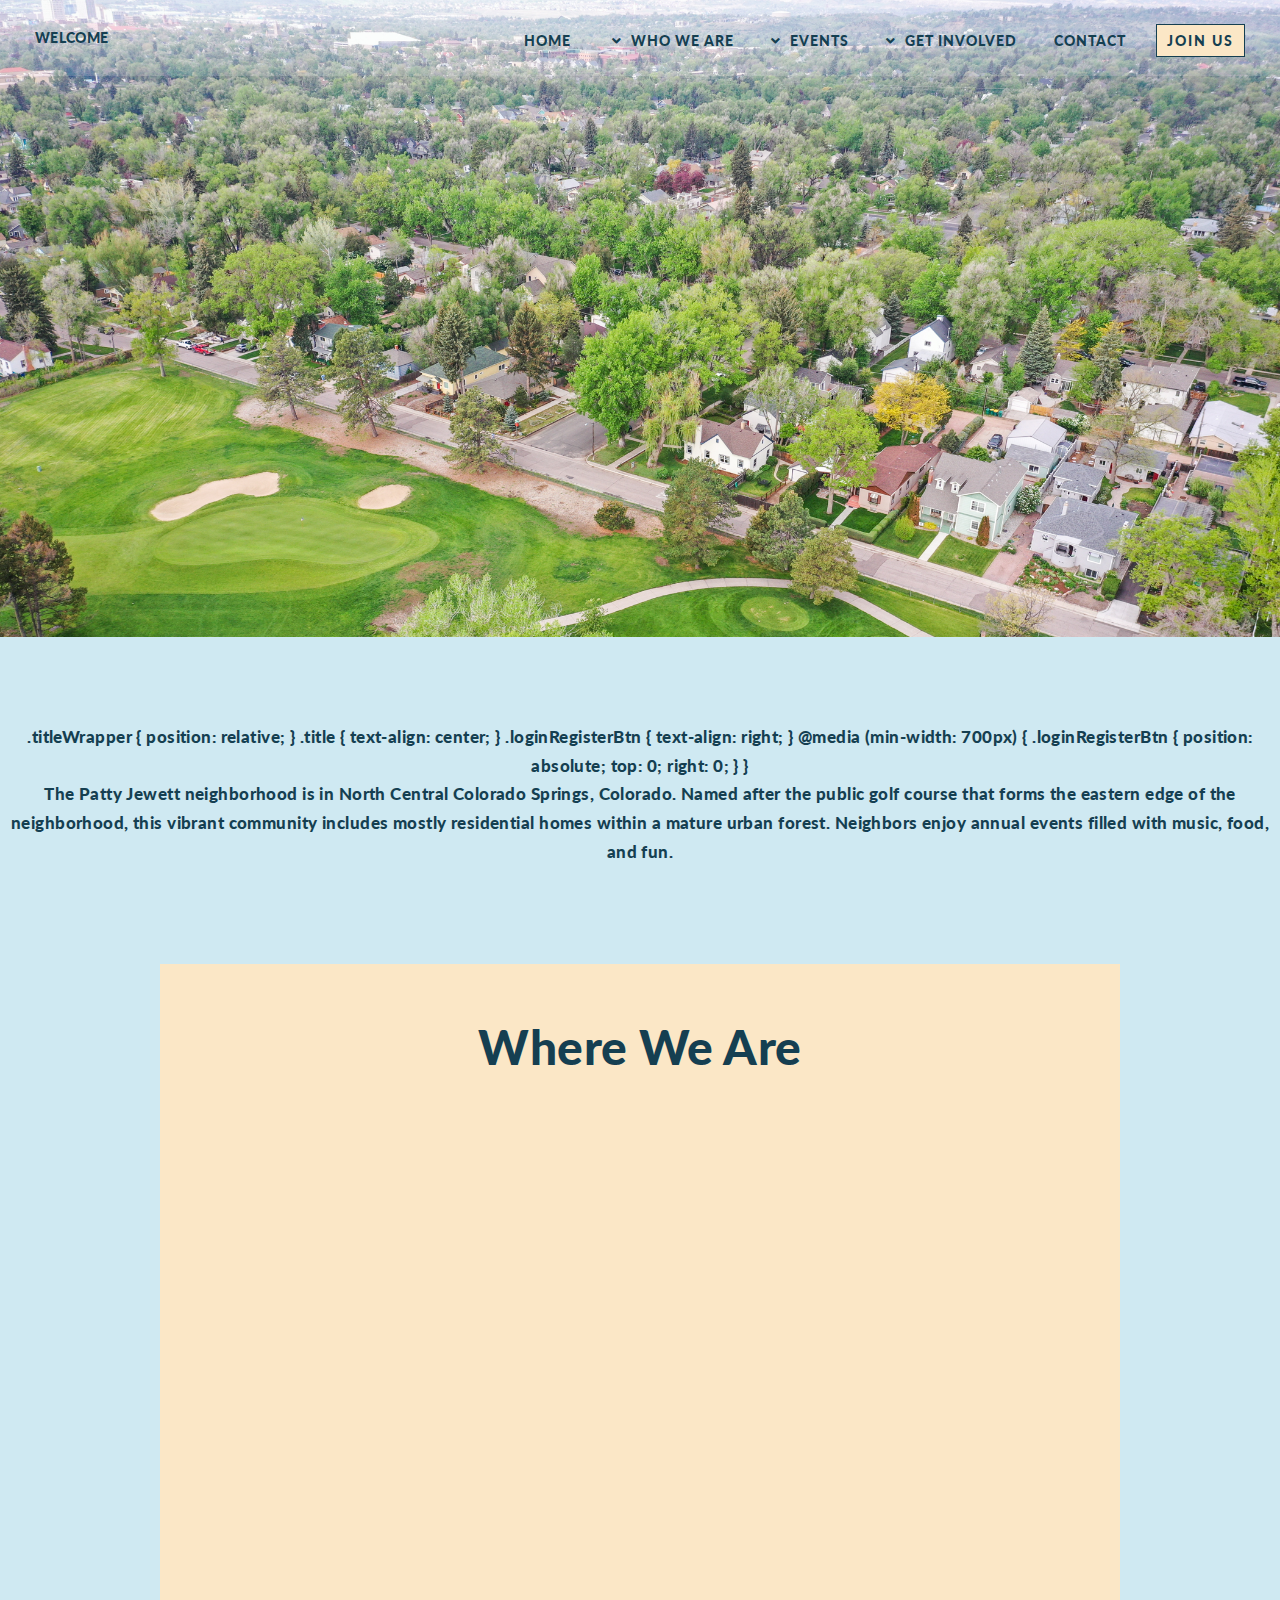
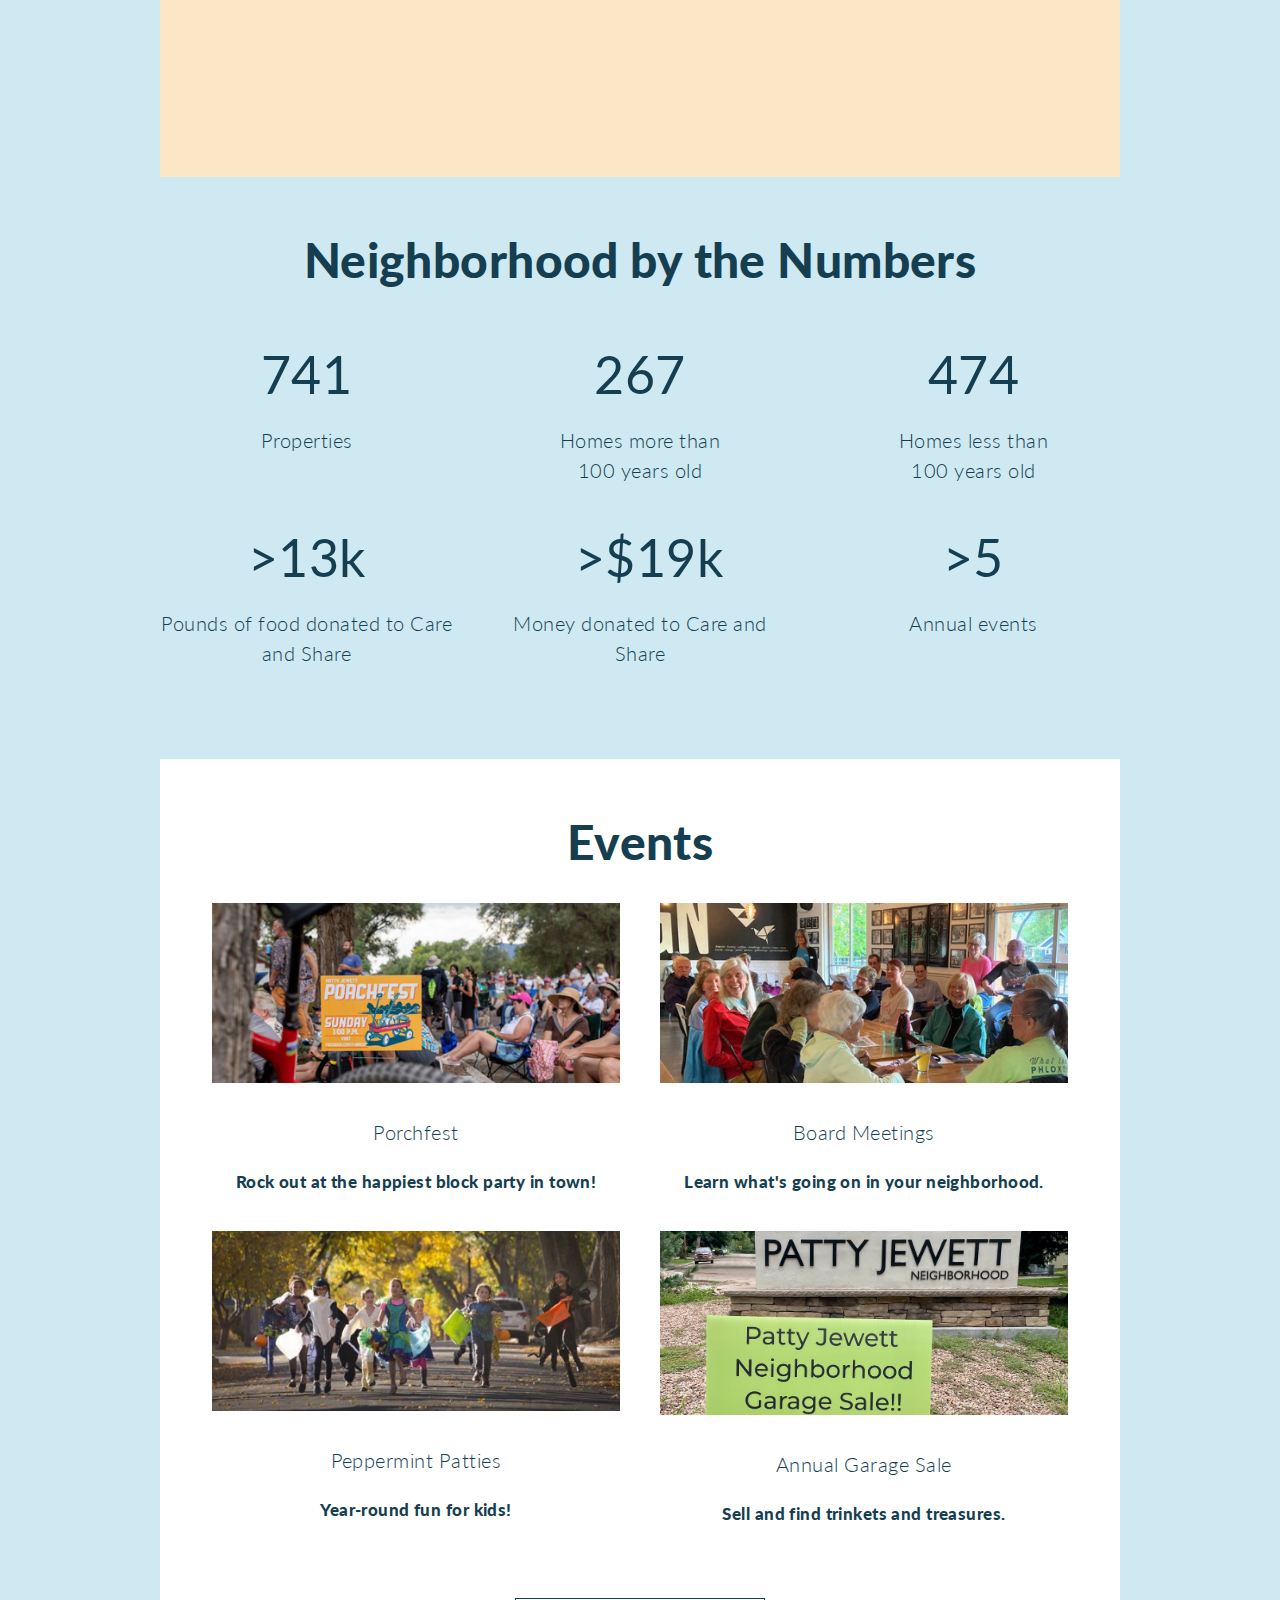
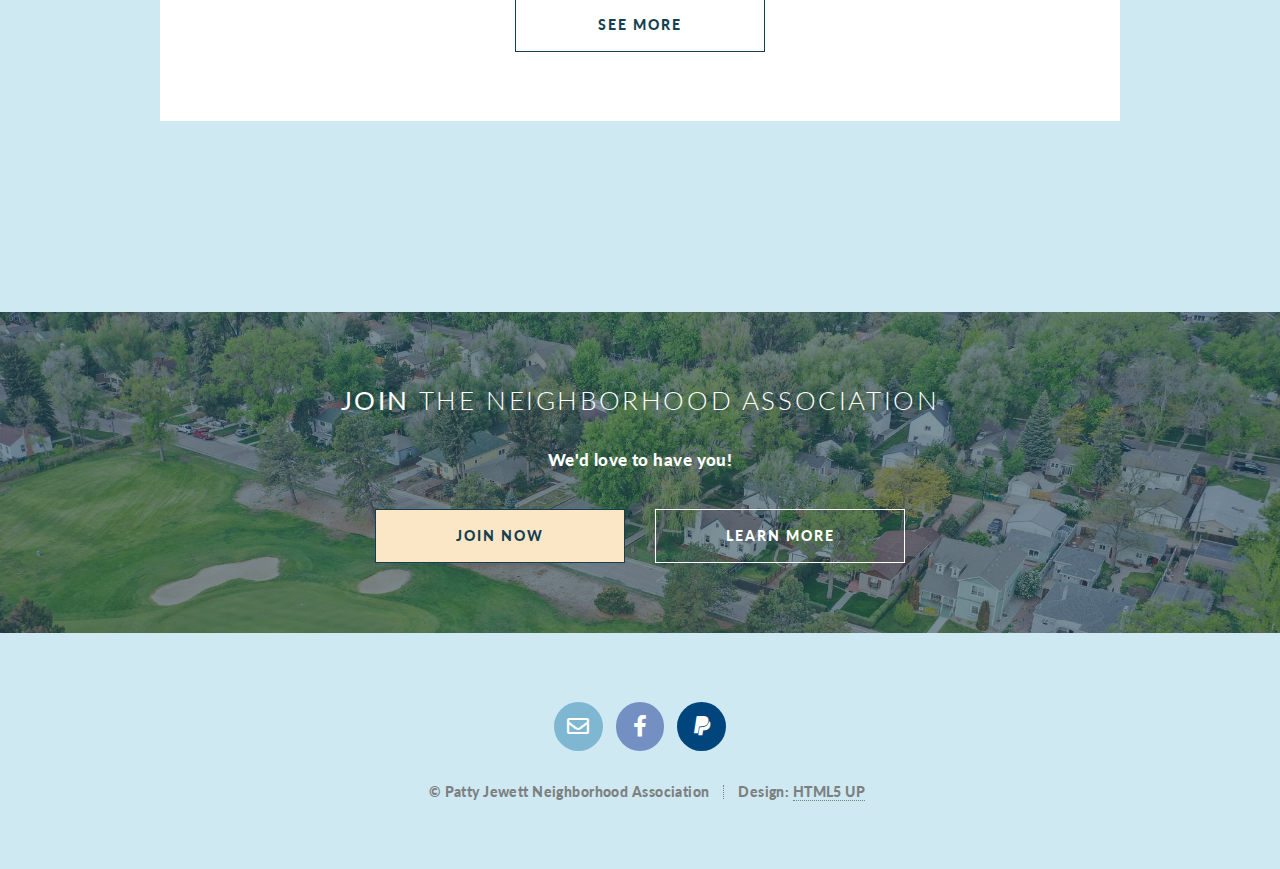
==== index.html @ e9c419d3 "testing responsiveness" ====
<!DOCTYPE HTML>
<!--
	Twenty by HTML5 UP
	html5up.net | @ajlkn
	Free for personal and commercial use under the CCA 3.0 license (html5up.net/license)
-->
<html>
	<head>
		<title>Patty Jewett Neighborhood</title>
		<meta charset="utf-8" />
		<meta name="viewport" content="width=device-width, initial-scale=1, user-scalable=no" />
		<link rel="stylesheet" href="assets/css/main.css" />
		<noscript><link rel="stylesheet" href="assets/css/noscript.css" /></noscript>
	</head>
	<body class="index is-preload">
		<div id="page-wrapper">

			<!-- Header -->
				<header id="header" class="alt">
					<h1 id="logo"><a href="index.html">Welcome <span></span></a></h1>
					<nav id="nav">
						<ul>
							<li class="current"><a href="index.html">Home</a></li>
							<li class="submenu">
								<a href="about.html">Who We Are</a>
								<ul>
									<li><a href="about.html">About</a></li>
									<li><a href="board.html">PJNA Board</a></li>
										</ul>	
							<li class="submenu">
								<a href="events.html">Events</a>
								<ul>
									<li><a href="porchfest.html">Porchfest</a></li>
									<li><a href="boardmeetings.html">Board Meetings</a></li>
									<li><a href="events.html">All Events</a></li>

										</ul>									
							<li class="submenu">
								<a href="involved.html">Get Involved</a>
								<ul>
									<li><a href="membership.html">Membership</a></li>
									<li><a href="involved.html">Volunteer Opportunities</a></li>
									<li><a href="foodproject.html">Food Project</a></li>
									<li><a href="patties.html">Peppermint Patties</a></li>
									<li><a href="initiatives.html">Initiatives</a></li>
										</ul>
	
							<li class="current"><a href="contact.html">Contact</a></li>
							</li>
							<li><a href="membership.html" class="button primary">Join us</a></li>
						</ul>
					</nav>
				</header>

			<!-- Banner -->
				<section id="banner">

					<!--
						".inner" is set up as an inline-block so it automatically expands
						in both directions to fit whatever's inside it. This means it won't
						automatically wrap lines, so be sure to use line breaks where
						appropriate (<br />).
					-->
					<div class="inner">

						<header>
							<h2>PATTY JEWETT<br /> NEIGHBORHOOD</h2>
						</header>
						<p>A vibrant community in north central
						<br />
						Colorado Springs, Colorado
						</p>
						<footer>
							<ul class="buttons stacked">
								<li><a href="#main" class="button fit scrolly">Learn More</a></li>
							</ul>
						</footer>

					</div>

				</section>

			<!-- Main -->
				<article id="main">
<center> 
	.titleWrapper {
  position: relative;
}

.title {
  text-align: center;
}

.loginRegisterBtn {
  text-align: right;
}

@media (min-width: 700px) {
  .loginRegisterBtn {
    position: absolute;
    top: 0;
    right: 0;
  }
}
						<p>
						The Patty Jewett neighborhood is in North Central Colorado Springs, Colorado.
						Named after the public golf course that forms the eastern edge of the neighborhood, this
						vibrant community includes mostly residential homes within a mature urban forest.
						Neighbors enjoy annual events filled with music, food, and fun.<br />
						</p>
						<p><br /></p>



					<!-- One -->
				<article id="icon">

						<section class="wrapper style2 container special-alt">
							<div class="row gtr-50">
								<div class="col-8 col-12">

<center> 
<font size=10>
Where We Are <br/><p>
</font>

<style>
  .google-maps {
    position: relative;
    padding-bottom: 70%; // This is the aspect ratio
    height: 0;
    overflow: hidden;
  }
  .google-maps iframe {
    position: absolute;
    top: 0;
    left: 0;
    width: 100% !important;
    height: 100% !important;
  }
</style>

<div class="google-maps">
  <iframe
    src="https://www.google.com/maps/d/u/3/embed?mid=1dpU0SAPaFqdk3IF2h-Lyz3Z4Bwb39Mk&ehbc=2E312F"
    width="1000"
    height="800"
    style="border:0;"
    allowfullscreen=""
    loading="lazy"
  ></iframe>

									</footer>

								</div>
								<div class="col-4 col-12-narrower imp-narrower">
								</div>
							</div>
						</section>
					</article>
					




					<!-- Two -->
					<article id="tripple">
					<header class="container">
<center> 
<font size=10>
Neighborhood by the Numbers
</font>
						<p>
						<p>
						
					</header>
						<section class="wrapper style1 container special">
							<div class="row">
								<div class="col-4 col-12-narrower">

									<section>
										<span class="fa-stack fa-3x">
  											<i class="fa fa-calendar-o fa-stack-2x"></i>
  											<strong class="fa-stack-1x calendar-text">741</strong>
											</span>
										<header>
											<h3>Properties</h3>
										</header>
									</section>

								</div>
								<div class="col-4 col-12-narrower">

									<section>
										<span class="fa-stack fa-3x">
  											<i class="fa fa-calendar-o fa-stack-2x"></i>
  											<strong class="fa-stack-1x calendar-text">267</strong>
											</span>
										<header>
											<h3>Homes more than <br /> 100 years old</h3>
										</header>
									</section>

								</div>
								<div class="col-4 col-12-narrower">

									<section>
										<span class="fa-stack fa-3x">
  											<i class="fa fa-calendar-o fa-stack-2x"></i>
  											<strong class="fa-stack-1x calendar-text">474</strong>
											</span>
										<header>
											<h3>Homes less than <br /> 100 years old</h3>
										</header>
									</section>

								</div>

							</div>

							<div class="row">
								<div class="col-4 col-12-narrower">

									<section>
										<span class="fa-stack fa-3x">
  											<i class="fa fa-calendar-o fa-stack-2x"></i>
  											<strong class="fa-stack-1x calendar-text">>13k</strong>
											</span>
										<header>
											<h3>Pounds of food donated to Care and Share</h3>
										</header>
									</section>

								</div>
								<div class="col-4 col-12-narrower">

									<section>
										<span class="fa-stack fa-3x">
  											<i class="fa fa-calendar-o fa-stack-2x"></i>
  											<strong class="fa-stack-1x calendar-text">>$19k</strong>
											</span>
										<header>
											<h3>Money donated to Care and Share</h3>
										</header>
									</section>

								</div>
								<div class="col-4 col-12-narrower">

									<section>
										<span class="fa-stack fa-3x">
  											<i class="fa fa-calendar-o fa-stack-2x"></i>
  											<strong class="fa-stack-1x calendar-text">>5</strong>
											</span>
										<header>
											<h3>Annual events</h3>
										</header>
									</section>

								</div>

							</div>

						</footer>
						<section>
						       <p>
						       </p>
						</section>
					</article>




					<!-- Three -->
						<section class="wrapper style3 container special">
<center> 
<font size=10>
Events
<p>
</font>


							<div class="row">
								<div class="col-6 col-12-narrower">

									<section>
										<a href="porchfest.html" class="image featured"><img src="images/porchfest.jpg" alt="" /></a>
										<header>
											<h3>Porchfest</h3>
										</header>
										<p>Rock out at the happiest block party in town!</p>
									</section>

									<section>
										<a href="patties.html" class="image featured"><img src="images/patties.jpg" alt="" /></a>
										<header>
											<h3>Peppermint Patties</h3>
										</header>
										<p>Year-round fun for kids!</p>
									</section>

								</div>
								<div class="col-6 col-12-narrower">

									<section>
										<a href="#" class="image featured"><img src="images/boardmeeting.jpg" alt="" /></a>
										<header>
											<h3>Board Meetings</h3>
										</header>
										<p>Learn what's going on in your neighborhood.</p>
									</section>


									<section>
										<a href="#" class="image featured"><img src="images/sale.jpg" alt="" /></a>
										<header>
											<h3>Annual Garage Sale</h3>
										</header>
										<p>Sell and find trinkets and treasures.</p>
									</section>

								</div>




							</div>
							<footer class="major">
								<ul class="buttons">
									<li><a href="events.html" class="button">See More</a></li>
								</ul>
							</footer>

						</section>

				</article>

			<!-- CTA -->
				<section id="cta">

					<header>
						<h2><strong>Join</strong> the Neighborhood Association</h2>
						<p>We'd love to have you!</p>
					</header>
					<footer>
						<ul class="buttons">
							<li><a href="membership.html" class="button primary">Join now</a></li>
							<li><a href="about.html" class="button">Learn more</a></li>
						</ul>
					</footer>

				</section>

			<!-- Footer -->
				<footer id="footer">

					<ul class="icons">
						<li><a href="mailto: pjnacos@gmail.com" class="icon circle fa-envelope"><span class="label">Twitter</span></a></li>
						<li><a href="https://www.facebook.com/pjnacos/" class="icon brands circle fa-facebook-f"><span class="label">Facebook</span></a></li>

						<li><a href="https://www.paypal.com/donate/?hosted_button_id=A8MUD8P57HJJC" class="icon brands circle fa-paypal"><span class="label">Facebook</span></a></li>
					</ul>

					<ul class="copyright">
						<li>&copy; Patty Jewett Neighborhood Association</li><li>Design: <a href="http://html5up.net">HTML5 UP</a></li>
					</ul>

				</footer>

		</div>

		<!-- Scripts -->
			<script src="assets/js/jquery.min.js"></script>
			<script src="assets/js/jquery.dropotron.min.js"></script>
			<script src="assets/js/jquery.scrolly.min.js"></script>
			<script src="assets/js/jquery.scrollex.min.js"></script>
			<script src="assets/js/browser.min.js"></script>
			<script src="assets/js/breakpoints.min.js"></script>
			<script src="assets/js/util.js"></script>
			<script src="assets/js/main.js"></script>

	</body>
</html>
---- assets/css/main.css ----
@import url("fontawesome-all.min.css");
@import url("https://fonts.googleapis.com/css?family=Lato:300,400,900");

/*
	Twenty by HTML5 UP
	html5up.net | @ajlkn
	Free for personal and commercial use under the CCA 3.0 license (html5up.net/license)
*/

html, body, div, span, applet, object,
iframe, h1, h2, h3, h4, h5, h6, p, blockquote,
pre, a, abbr, acronym, address, big, cite,
code, del, dfn, em, img, ins, kbd, q, s, samp,
small, strike, strong, sub, sup, tt, var, b,
u, i, center, dl, dt, dd, ol, ul, li, fieldset,
form, label, legend, table, caption, tbody,
tfoot, thead, tr, th, td, article, aside,
canvas, details, embed, figure, figcaption,
footer, header, hgroup, menu, nav, output, ruby,
section, summary, time, mark, audio, video {
	margin: 0;
	padding: 0;
	border: 0;
	font-size: 100%;
	font: inherit;
	vertical-align: baseline;}

article, aside, details, figcaption, figure,
footer, header, hgroup, menu, nav, section {
	display: block;}

body {
	line-height: 1;
}

ol, ul {
	list-style: none;
}

blockquote, q {
	quotes: none;
}

	blockquote:before, blockquote:after, q:before, q:after {
		content: '';
		content: none;
	}

table {
	border-collapse: collapse;
	border-spacing: 0;
}

body {
	-webkit-text-size-adjust: none;
}

mark {
	background-color: transparent;
	color: inherit;
}

input::-moz-focus-inner {
	border: 0;
	padding: 0;
}

input, select, textarea {
	-moz-appearance: none;
	-webkit-appearance: none;
	-ms-appearance: none;
	appearance: none;
}

/* Basic */

	html {
		box-sizing: border-box;
	}

	*, *:before, *:after {
		box-sizing: inherit;
	}

	body {
		background: #CFE9F2;
	}

		body.is-preload *, body.is-preload *:before, body.is-preload *:after {
			-moz-animation: none !important;
			-webkit-animation: none !important;
			-ms-animation: none !important;
			animation: none !important;
			-moz-transition: none !important;
			-webkit-transition: none !important;
			-ms-transition: none !important;
			transition: none !important;
		}

	body, input, select, textarea {
		color: #153F51;
		font-family: 'Lato', sans-serif;
		font-size: 15pt;
		font-weight: 900;
		letter-spacing: 0.025em;
		line-height: 1.75em;
	}

	a {
		-moz-transition: color 0.2s ease-in-out, border-color 0.2s ease-in-out, background-color 0.2s ease-in-out;
		-webkit-transition: color 0.2s ease-in-out, border-color 0.2s ease-in-out, background-color 0.2s ease-in-out;
		-ms-transition: color 0.2s ease-in-out, border-color 0.2s ease-in-out, background-color 0.2s ease-in-out;
		transition: color 0.2s ease-in-out, border-color 0.2s ease-in-out, background-color 0.2s ease-in-out;
		color: #cf620e;
		text-decoration: none;
		border-bottom: dotted 1px;
	}

		a:hover {
			border-bottom-color: transparent;
		}

	strong, b {
		font-weight: 400;
	}

	p, ul, ol, dl, table, blockquote {
		margin: 0 0 2em 0;
	}

	h1, h2, h4, h5, h6 {
		color: inherit;
		font-weight: 300;
		line-height: 1.75em;
		margin-bottom: 1em;
		text-transform: uppercase;
	}

		h1 a, h2 a, h3 a, h4 a, h5 a, h6 a {
			color: inherit;
			text-decoration: none;
			border: 0;
		}

	h2 {
		font-size: 1.5em;
		letter-spacing: 0.1em;
	}

	h3 {
		color: inherit;
		font-weight: 300;
		line-height: 1.75em;
		margin-bottom: 1em;		
		font-size: 1.15em;
		letter-spacing: 0.025em;
	}

	sub {
		font-size: 0.8em;
		position: relative;
		top: 0.5em;
	}

	sup {
		font-size: 0.8em;
		position: relative;
		top: -0.5em;
	}

	hr {
		border-top: solid 1px rgba(124, 128, 129, 0.2);
		border: 0;
		margin-bottom: 1.5em;
	}

	blockquote {
		border-left: solid 0.5em rgba(124, 128, 129, 0.2);
		font-style: italic;
		padding: 1em 0 1em 2em;
	}

/* Container */

	.container {
		margin: 0 auto;
		max-width: 100%;
		width: 1400px;
	}

		.container.medium {
			width: 1050px;
		}

		@media screen and (max-width: 1680px) {

			.container {
				width: 1200px;
			}

				.container.medium {
					width: 900px;
				}

		}

		@media screen and (max-width: 1280px) {

			.container {
				width: 960px;
			}

				.container.medium {
					width: 735px;
				}

		}

		@media screen and (max-width: 980px) {

			.container {
				width: 95%;
			}

				.container.medium {
					width: 71.25%;
				}

		}

		@media screen and (max-width: 840px) {

			.container {
				width: 95%;
			}

				.container.medium {
					width: 95%;
				}

		}

		@media screen and (max-width: 736px) {

			.container {
				width: 100%;
			}

				.container.medium {
					width: 100%;
				}

		}

/* Row */

	.row {
		display: flex;
		flex-wrap: wrap;
		box-sizing: border-box;
		align-items: stretch;
	}

		.row > * {
			box-sizing: border-box;
		}

		.row.gtr-uniform > * > :last-child {
			margin-bottom: 0;
		}

		.row.aln-left {
			justify-content: flex-start;
		}

		.row.aln-center {
			justify-content: center;
		}

		.row.aln-right {
			justify-content: flex-end;
		}

		.row.aln-top {
			align-items: flex-start;
		}

		.row.aln-middle {
			align-items: center;
		}

		.row.aln-bottom {
			align-items: flex-end;
		}

		.row > .imp {
			order: -1;
		}

		.row > .col-1 {
			width: 8.33333%;
		}

		.row > .off-1 {
			margin-left: 8.33333%;
		}

		.row > .col-2 {
			width: 16.66667%;
		}

		.row > .off-2 {
			margin-left: 16.66667%;
		}

		.row > .col-3 {
			width: 25%;
		}

		.row > .off-3 {
			margin-left: 25%;
		}

		.row > .col-4 {
			width: 33.33333%;
		}

		.row > .off-4 {
			margin-left: 33.33333%;
		}

		.row > .col-5 {
			width: 41.66667%;
		}

		.row > .off-5 {
			margin-left: 41.66667%;
		}

		.row > .col-6 {
			width: 50%;
		}

		.row > .off-6 {
			margin-left: 50%;
		}

		.row > .col-7 {
			width: 58.33333%;
		}

		.row > .off-7 {
			margin-left: 58.33333%;
		}

		.row > .col-8 {
			width: 66.66667%;
		}

		.row > .off-8 {
			margin-left: 66.66667%;
		}

		.row > .col-9 {
			width: 75%;
		}

		.row > .off-9 {
			margin-left: 75%;
		}

		.row > .col-10 {
			width: 83.33333%;
		}

		.row > .off-10 {
			margin-left: 83.33333%;
		}

		.row > .col-11 {
			width: 91.66667%;
		}

		.row > .off-11 {
			margin-left: 91.66667%;
		}

		.row > .col-12 {
			width: 100%;
		}

		.row > .off-12 {
			margin-left: 100%;
		}

		.row.gtr-0 {
			margin-top: 0px;
			margin-left: 0px;
		}

			.row.gtr-0 > * {
				padding: 0px 0 0 0px;
			}

			.row.gtr-0.gtr-uniform {
				margin-top: 0px;
			}

				.row.gtr-0.gtr-uniform > * {
					padding-top: 0px;
				}

		.row.gtr-25 {
			margin-top: -12.5px;
			margin-left: -12.5px;
		}

			.row.gtr-25 > * {
				padding: 12.5px 0 0 12.5px;
			}

			.row.gtr-25.gtr-uniform {
				margin-top: -12.5px;
			}

				.row.gtr-25.gtr-uniform > * {
					padding-top: 12.5px;
				}

		.row.gtr-50 {
			margin-top: -25px;
			margin-left: -25px;
		}

			.row.gtr-50 > * {
				padding: 25px 0 0 25px;
			}

			.row.gtr-50.gtr-uniform {
				margin-top: -25px;
			}

				.row.gtr-50.gtr-uniform > * {
					padding-top: 25px;
				}

		.row {
			margin-top: -50px;
			margin-left: -50px;
		}

			.row > * {
				padding: 50px 0 0 50px;
			}

			.row.gtr-uniform {
				margin-top: -50px;
			}

				.row.gtr-uniform > * {
					padding-top: 50px;
				}

		.row.gtr-150 {
			margin-top: -75px;
			margin-left: -75px;
		}

			.row.gtr-150 > * {
				padding: 75px 0 0 75px;
			}

			.row.gtr-150.gtr-uniform {
				margin-top: -75px;
			}

				.row.gtr-150.gtr-uniform > * {
					padding-top: 75px;
				}

		.row.gtr-200 {
			margin-top: -100px;
			margin-left: -100px;
		}

			.row.gtr-200 > * {
				padding: 100px 0 0 100px;
			}

			.row.gtr-200.gtr-uniform {
				margin-top: -100px;
			}

				.row.gtr-200.gtr-uniform > * {
					padding-top: 100px;
				}

		@media screen and (max-width: 1680px) {

			.row {
				display: flex;
				flex-wrap: wrap;
				box-sizing: border-box;
				align-items: stretch;
			}

				.row > * {
					box-sizing: border-box;
				}

				.row.gtr-uniform > * > :last-child {
					margin-bottom: 0;
				}

				.row.aln-left {
					justify-content: flex-start;
				}

				.row.aln-center {
					justify-content: center;
				}

				.row.aln-right {
					justify-content: flex-end;
				}

				.row.aln-top {
					align-items: flex-start;
				}

				.row.aln-middle {
					align-items: center;
				}

				.row.aln-bottom {
					align-items: flex-end;
				}

				.row > .imp-wide {
					order: -1;
				}

				.row > .col-1-wide {
					width: 8.33333%;
				}

				.row > .off-1-wide {
					margin-left: 8.33333%;
				}

				.row > .col-2-wide {
					width: 16.66667%;
				}

				.row > .off-2-wide {
					margin-left: 16.66667%;
				}

				.row > .col-3-wide {
					width: 25%;
				}

				.row > .off-3-wide {
					margin-left: 25%;
				}

				.row > .col-4-wide {
					width: 33.33333%;
				}

				.row > .off-4-wide {
					margin-left: 33.33333%;
				}

				.row > .col-5-wide {
					width: 41.66667%;
				}

				.row > .off-5-wide {
					margin-left: 41.66667%;
				}

				.row > .col-6-wide {
					width: 50%;
				}

				.row > .off-6-wide {
					margin-left: 50%;
				}

				.row > .col-7-wide {
					width: 58.33333%;
				}

				.row > .off-7-wide {
					margin-left: 58.33333%;
				}

				.row > .col-8-wide {
					width: 66.66667%;
				}

				.row > .off-8-wide {
					margin-left: 66.66667%;
				}

				.row > .col-9-wide {
					width: 75%;
				}

				.row > .off-9-wide {
					margin-left: 75%;
				}

				.row > .col-10-wide {
					width: 83.33333%;
				}

				.row > .off-10-wide {
					margin-left: 83.33333%;
				}

				.row > .col-11-wide {
					width: 91.66667%;
				}

				.row > .off-11-wide {
					margin-left: 91.66667%;
				}

				.row > .col-12-wide {
					width: 100%;
				}

				.row > .off-12-wide {
					margin-left: 100%;
				}

				.row.gtr-0 {
					margin-top: 0px;
					margin-left: 0px;
				}

					.row.gtr-0 > * {
						padding: 0px 0 0 0px;
					}

					.row.gtr-0.gtr-uniform {
						margin-top: 0px;
					}

						.row.gtr-0.gtr-uniform > * {
							padding-top: 0px;
						}

				.row.gtr-25 {
					margin-top: -10px;
					margin-left: -10px;
				}

					.row.gtr-25 > * {
						padding: 10px 0 0 10px;
					}

					.row.gtr-25.gtr-uniform {
						margin-top: -10px;
					}

						.row.gtr-25.gtr-uniform > * {
							padding-top: 10px;
						}

				.row.gtr-50 {
					margin-top: -20px;
					margin-left: -20px;
				}

					.row.gtr-50 > * {
						padding: 20px 0 0 20px;
					}

					.row.gtr-50.gtr-uniform {
						margin-top: -20px;
					}

						.row.gtr-50.gtr-uniform > * {
							padding-top: 20px;
						}

				.row {
					margin-top: -40px;
					margin-left: -40px;
				}

					.row > * {
						padding: 40px 0 0 40px;
					}

					.row.gtr-uniform {
						margin-top: -40px;
					}

						.row.gtr-uniform > * {
							padding-top: 40px;
						}

				.row.gtr-150 {
					margin-top: -60px;
					margin-left: -60px;
				}

					.row.gtr-150 > * {
						padding: 60px 0 0 60px;
					}

					.row.gtr-150.gtr-uniform {
						margin-top: -60px;
					}

						.row.gtr-150.gtr-uniform > * {
							padding-top: 60px;
						}

				.row.gtr-200 {
					margin-top: -80px;
					margin-left: -80px;
				}

					.row.gtr-200 > * {
						padding: 80px 0 0 80px;
					}

					.row.gtr-200.gtr-uniform {
						margin-top: -80px;
					}

						.row.gtr-200.gtr-uniform > * {
							padding-top: 80px;
						}

		}

		@media screen and (max-width: 1280px) {

			.row {
				display: flex;
				flex-wrap: wrap;
				box-sizing: border-box;
				align-items: stretch;
			}

				.row > * {
					box-sizing: border-box;
				}

				.row.gtr-uniform > * > :last-child {
					margin-bottom: 0;
				}

				.row.aln-left {
					justify-content: flex-start;
				}

				.row.aln-center {
					justify-content: center;
				}

				.row.aln-right {
					justify-content: flex-end;
				}

				.row.aln-top {
					align-items: flex-start;
				}

				.row.aln-middle {
					align-items: center;
				}

				.row.aln-bottom {
					align-items: flex-end;
				}

				.row > .imp-normal {
					order: -1;
				}

				.row > .col-1-normal {
					width: 8.33333%;
				}

				.row > .off-1-normal {
					margin-left: 8.33333%;
				}

				.row > .col-2-normal {
					width: 16.66667%;
				}

				.row > .off-2-normal {
					margin-left: 16.66667%;
				}

				.row > .col-3-normal {
					width: 25%;
				}

				.row > .off-3-normal {
					margin-left: 25%;
				}

				.row > .col-4-normal {
					width: 33.33333%;
				}

				.row > .off-4-normal {
					margin-left: 33.33333%;
				}

				.row > .col-5-normal {
					width: 41.66667%;
				}

				.row > .off-5-normal {
					margin-left: 41.66667%;
				}

				.row > .col-6-normal {
					width: 50%;
				}

				.row > .off-6-normal {
					margin-left: 50%;
				}

				.row > .col-7-normal {
					width: 58.33333%;
				}

				.row > .off-7-normal {
					margin-left: 58.33333%;
				}

				.row > .col-8-normal {
					width: 66.66667%;
				}

				.row > .off-8-normal {
					margin-left: 66.66667%;
				}

				.row > .col-9-normal {
					width: 75%;
				}

				.row > .off-9-normal {
					margin-left: 75%;
				}

				.row > .col-10-normal {
					width: 83.33333%;
				}

				.row > .off-10-normal {
					margin-left: 83.33333%;
				}

				.row > .col-11-normal {
					width: 91.66667%;
				}

				.row > .off-11-normal {
					margin-left: 91.66667%;
				}

				.row > .col-12-normal {
					width: 100%;
				}

				.row > .off-12-normal {
					margin-left: 100%;
				}

				.row.gtr-0 {
					margin-top: 0px;
					margin-left: 0px;
				}

					.row.gtr-0 > * {
						padding: 0px 0 0 0px;
					}

					.row.gtr-0.gtr-uniform {
						margin-top: 0px;
					}

						.row.gtr-0.gtr-uniform > * {
							padding-top: 0px;
						}

				.row.gtr-25 {
					margin-top: -10px;
					margin-left: -10px;
				}

					.row.gtr-25 > * {
						padding: 10px 0 0 10px;
					}

					.row.gtr-25.gtr-uniform {
						margin-top: -10px;
					}

						.row.gtr-25.gtr-uniform > * {
							padding-top: 10px;
						}

				.row.gtr-50 {
					margin-top: -20px;
					margin-left: -20px;
				}

					.row.gtr-50 > * {
						padding: 20px 0 0 20px;
					}

					.row.gtr-50.gtr-uniform {
						margin-top: -20px;
					}

						.row.gtr-50.gtr-uniform > * {
							padding-top: 20px;
						}

				.row {
					margin-top: -40px;
					margin-left: -40px;
				}

					.row > * {
						padding: 40px 0 0 40px;
					}

					.row.gtr-uniform {
						margin-top: -40px;
					}

						.row.gtr-uniform > * {
							padding-top: 40px;
						}

				.row.gtr-150 {
					margin-top: -60px;
					margin-left: -60px;
				}

					.row.gtr-150 > * {
						padding: 60px 0 0 60px;
					}

					.row.gtr-150.gtr-uniform {
						margin-top: -60px;
					}

						.row.gtr-150.gtr-uniform > * {
							padding-top: 60px;
						}

				.row.gtr-200 {
					margin-top: -80px;
					margin-left: -80px;
				}

					.row.gtr-200 > * {
						padding: 80px 0 0 80px;
					}

					.row.gtr-200.gtr-uniform {
						margin-top: -80px;
					}

						.row.gtr-200.gtr-uniform > * {
							padding-top: 80px;
						}

		}

		@media screen and (max-width: 980px) {

			.row {
				display: flex;
				flex-wrap: wrap;
				box-sizing: border-box;
				align-items: stretch;
			}

				.row > * {
					box-sizing: border-box;
				}

				.row.gtr-uniform > * > :last-child {
					margin-bottom: 0;
				}

				.row.aln-left {
					justify-content: flex-start;
				}

				.row.aln-center {
					justify-content: center;
				}

				.row.aln-right {
					justify-content: flex-end;
				}

				.row.aln-top {
					align-items: flex-start;
				}

				.row.aln-middle {
					align-items: center;
				}

				.row.aln-bottom {
					align-items: flex-end;
				}

				.row > .imp-narrow {
					order: -1;
				}

				.row > .col-1-narrow {
					width: 8.33333%;
				}

				.row > .off-1-narrow {
					margin-left: 8.33333%;
				}

				.row > .col-2-narrow {
					width: 16.66667%;
				}

				.row > .off-2-narrow {
					margin-left: 16.66667%;
				}

				.row > .col-3-narrow {
					width: 25%;
				}

				.row > .off-3-narrow {
					margin-left: 25%;
				}

				.row > .col-4-narrow {
					width: 33.33333%;
				}

				.row > .off-4-narrow {
					margin-left: 33.33333%;
				}

				.row > .col-5-narrow {
					width: 41.66667%;
				}

				.row > .off-5-narrow {
					margin-left: 41.66667%;
				}

				.row > .col-6-narrow {
					width: 50%;
				}

				.row > .off-6-narrow {
					margin-left: 50%;
				}

				.row > .col-7-narrow {
					width: 58.33333%;
				}

				.row > .off-7-narrow {
					margin-left: 58.33333%;
				}

				.row > .col-8-narrow {
					width: 66.66667%;
				}

				.row > .off-8-narrow {
					margin-left: 66.66667%;
				}

				.row > .col-9-narrow {
					width: 75%;
				}

				.row > .off-9-narrow {
					margin-left: 75%;
				}

				.row > .col-10-narrow {
					width: 83.33333%;
				}

				.row > .off-10-narrow {
					margin-left: 83.33333%;
				}

				.row > .col-11-narrow {
					width: 91.66667%;
				}

				.row > .off-11-narrow {
					margin-left: 91.66667%;
				}

				.row > .col-12-narrow {
					width: 100%;
				}

				.row > .off-12-narrow {
					margin-left: 100%;
				}

				.row.gtr-0 {
					margin-top: 0px;
					margin-left: 0px;
				}

					.row.gtr-0 > * {
						padding: 0px 0 0 0px;
					}

					.row.gtr-0.gtr-uniform {
						margin-top: 0px;
					}

						.row.gtr-0.gtr-uniform > * {
							padding-top: 0px;
						}

				.row.gtr-25 {
					margin-top: -7.5px;
					margin-left: -7.5px;
				}

					.row.gtr-25 > * {
						padding: 7.5px 0 0 7.5px;
					}

					.row.gtr-25.gtr-uniform {
						margin-top: -7.5px;
					}

						.row.gtr-25.gtr-uniform > * {
							padding-top: 7.5px;
						}

				.row.gtr-50 {
					margin-top: -15px;
					margin-left: -15px;
				}

					.row.gtr-50 > * {
						padding: 15px 0 0 15px;
					}

					.row.gtr-50.gtr-uniform {
						margin-top: -15px;
					}

						.row.gtr-50.gtr-uniform > * {
							padding-top: 15px;
						}

				.row {
					margin-top: -30px;
					margin-left: -30px;
				}

					.row > * {
						padding: 30px 0 0 30px;
					}

					.row.gtr-uniform {
						margin-top: -30px;
					}

						.row.gtr-uniform > * {
							padding-top: 30px;
						}

				.row.gtr-150 {
					margin-top: -45px;
					margin-left: -45px;
				}

					.row.gtr-150 > * {
						padding: 45px 0 0 45px;
					}

					.row.gtr-150.gtr-uniform {
						margin-top: -45px;
					}

						.row.gtr-150.gtr-uniform > * {
							padding-top: 45px;
						}

				.row.gtr-200 {
					margin-top: -60px;
					margin-left: -60px;
				}

					.row.gtr-200 > * {
						padding: 60px 0 0 60px;
					}

					.row.gtr-200.gtr-uniform {
						margin-top: -60px;
					}

						.row.gtr-200.gtr-uniform > * {
							padding-top: 60px;
						}

		}

		@media screen and (max-width: 840px) {

			.row {
				display: flex;
				flex-wrap: wrap;
				box-sizing: border-box;
				align-items: stretch;
			}

				.row > * {
					box-sizing: border-box;
				}

				.row.gtr-uniform > * > :last-child {
					margin-bottom: 0;
				}

				.row.aln-left {
					justify-content: flex-start;
				}

				.row.aln-center {
					justify-content: center;
				}

				.row.aln-right {
					justify-content: flex-end;
				}

				.row.aln-top {
					align-items: flex-start;
				}

				.row.aln-middle {
					align-items: center;
				}

				.row.aln-bottom {
					align-items: flex-end;
				}

				.row > .imp-narrower {
					order: -1;
				}

				.row > .col-1-narrower {
					width: 8.33333%;
				}

				.row > .off-1-narrower {
					margin-left: 8.33333%;
				}

				.row > .col-2-narrower {
					width: 16.66667%;
				}

				.row > .off-2-narrower {
					margin-left: 16.66667%;
				}

				.row > .col-3-narrower {
					width: 25%;
				}

				.row > .off-3-narrower {
					margin-left: 25%;
				}

				.row > .col-4-narrower {
					width: 33.33333%;
				}

				.row > .off-4-narrower {
					margin-left: 33.33333%;
				}

				.row > .col-5-narrower {
					width: 41.66667%;
				}

				.row > .off-5-narrower {
					margin-left: 41.66667%;
				}

				.row > .col-6-narrower {
					width: 50%;
				}

				.row > .off-6-narrower {
					margin-left: 50%;
				}

				.row > .col-7-narrower {
					width: 58.33333%;
				}

				.row > .off-7-narrower {
					margin-left: 58.33333%;
				}

				.row > .col-8-narrower {
					width: 66.66667%;
				}

				.row > .off-8-narrower {
					margin-left: 66.66667%;
				}

				.row > .col-9-narrower {
					width: 75%;
				}

				.row > .off-9-narrower {
					margin-left: 75%;
				}

				.row > .col-10-narrower {
					width: 83.33333%;
				}

				.row > .off-10-narrower {
					margin-left: 83.33333%;
				}

				.row > .col-11-narrower {
					width: 91.66667%;
				}

				.row > .off-11-narrower {
					margin-left: 91.66667%;
				}

				.row > .col-12-narrower {
					width: 100%;
				}

				.row > .off-12-narrower {
					margin-left: 100%;
				}

				.row.gtr-0 {
					margin-top: 0px;
					margin-left: 0px;
				}

					.row.gtr-0 > * {
						padding: 0px 0 0 0px;
					}

					.row.gtr-0.gtr-uniform {
						margin-top: 0px;
					}

						.row.gtr-0.gtr-uniform > * {
							padding-top: 0px;
						}

				.row.gtr-25 {
					margin-top: -7.5px;
					margin-left: -7.5px;
				}

					.row.gtr-25 > * {
						padding: 7.5px 0 0 7.5px;
					}

					.row.gtr-25.gtr-uniform {
						margin-top: -7.5px;
					}

						.row.gtr-25.gtr-uniform > * {
							padding-top: 7.5px;
						}

				.row.gtr-50 {
					margin-top: -15px;
					margin-left: -15px;
				}

					.row.gtr-50 > * {
						padding: 15px 0 0 15px;
					}

					.row.gtr-50.gtr-uniform {
						margin-top: -15px;
					}

						.row.gtr-50.gtr-uniform > * {
							padding-top: 15px;
						}

				.row {
					margin-top: -30px;
					margin-left: -30px;
				}

					.row > * {
						padding: 30px 0 0 30px;
					}

					.row.gtr-uniform {
						margin-top: -30px;
					}

						.row.gtr-uniform > * {
							padding-top: 30px;
						}

				.row.gtr-150 {
					margin-top: -45px;
					margin-left: -45px;
				}

					.row.gtr-150 > * {
						padding: 45px 0 0 45px;
					}

					.row.gtr-150.gtr-uniform {
						margin-top: -45px;
					}

						.row.gtr-150.gtr-uniform > * {
							padding-top: 45px;
						}

				.row.gtr-200 {
					margin-top: -60px;
					margin-left: -60px;
				}

					.row.gtr-200 > * {
						padding: 60px 0 0 60px;
					}

					.row.gtr-200.gtr-uniform {
						margin-top: -60px;
					}

						.row.gtr-200.gtr-uniform > * {
							padding-top: 60px;
						}

		}

		@media screen and (max-width: 736px) {

			.row {
				display: flex;
				flex-wrap: wrap;
				box-sizing: border-box;
				align-items: stretch;
			}

				.row > * {
					box-sizing: border-box;
				}

				.row.gtr-uniform > * > :last-child {
					margin-bottom: 0;
				}

				.row.aln-left {
					justify-content: flex-start;
				}

				.row.aln-center {
					justify-content: center;
				}

				.row.aln-right {
					justify-content: flex-end;
				}

				.row.aln-top {
					align-items: flex-start;
				}

				.row.aln-middle {
					align-items: center;
				}

				.row.aln-bottom {
					align-items: flex-end;
				}

				.row > .imp-mobile {
					order: -1;
				}

				.row > .col-1-mobile {
					width: 8.33333%;
				}

				.row > .off-1-mobile {
					margin-left: 8.33333%;
				}

				.row > .col-2-mobile {
					width: 16.66667%;
				}

				.row > .off-2-mobile {
					margin-left: 16.66667%;
				}

				.row > .col-3-mobile {
					width: 25%;
				}

				.row > .off-3-mobile {
					margin-left: 25%;
				}

				.row > .col-4-mobile {
					width: 33.33333%;
				}

				.row > .off-4-mobile {
					margin-left: 33.33333%;
				}

				.row > .col-5-mobile {
					width: 41.66667%;
				}

				.row > .off-5-mobile {
					margin-left: 41.66667%;
				}

				.row > .col-6-mobile {
					width: 50%;
				}

				.row > .off-6-mobile {
					margin-left: 50%;
				}

				.row > .col-7-mobile {
					width: 58.33333%;
				}

				.row > .off-7-mobile {
					margin-left: 58.33333%;
				}

				.row > .col-8-mobile {
					width: 66.66667%;
				}

				.row > .off-8-mobile {
					margin-left: 66.66667%;
				}

				.row > .col-9-mobile {
					width: 75%;
				}

				.row > .off-9-mobile {
					margin-left: 75%;
				}

				.row > .col-10-mobile {
					width: 83.33333%;
				}

				.row > .off-10-mobile {
					margin-left: 83.33333%;
				}

				.row > .col-11-mobile {
					width: 91.66667%;
				}

				.row > .off-11-mobile {
					margin-left: 91.66667%;
				}

				.row > .col-12-mobile {
					width: 100%;
				}

				.row > .off-12-mobile {
					margin-left: 100%;
				}

				.row.gtr-0 {
					margin-top: 0px;
					margin-left: 0px;
				}

					.row.gtr-0 > * {
						padding: 0px 0 0 0px;
					}

					.row.gtr-0.gtr-uniform {
						margin-top: 0px;
					}

						.row.gtr-0.gtr-uniform > * {
							padding-top: 0px;
						}

				.row.gtr-25 {
					margin-top: -7.5px;
					margin-left: -7.5px;
				}

					.row.gtr-25 > * {
						padding: 7.5px 0 0 7.5px;
					}

					.row.gtr-25.gtr-uniform {
						margin-top: -7.5px;
					}

						.row.gtr-25.gtr-uniform > * {
							padding-top: 7.5px;
						}

				.row.gtr-50 {
					margin-top: -15px;
					margin-left: -15px;
				}

					.row.gtr-50 > * {
						padding: 15px 0 0 15px;
					}

					.row.gtr-50.gtr-uniform {
						margin-top: -15px;
					}

						.row.gtr-50.gtr-uniform > * {
							padding-top: 15px;
						}

				.row {
					margin-top: -30px;
					margin-left: -30px;
				}

					.row > * {
						padding: 30px 0 0 30px;
					}

					.row.gtr-uniform {
						margin-top: -30px;
					}

						.row.gtr-uniform > * {
							padding-top: 30px;
						}

				.row.gtr-150 {
					margin-top: -45px;
					margin-left: -45px;
				}

					.row.gtr-150 > * {
						padding: 45px 0 0 45px;
					}

					.row.gtr-150.gtr-uniform {
						margin-top: -45px;
					}

						.row.gtr-150.gtr-uniform > * {
							padding-top: 45px;
						}

				.row.gtr-200 {
					margin-top: -60px;
					margin-left: -60px;
				}

					.row.gtr-200 > * {
						padding: 60px 0 0 60px;
					}

					.row.gtr-200.gtr-uniform {
						margin-top: -60px;
					}

						.row.gtr-200.gtr-uniform > * {
							padding-top: 60px;
						}

		}

/* Section/Article */

	section.special, article.special {
		text-align: center;
	}

	header.major {
		padding-bottom: 2em;
	}

	header.special {
		margin-bottom: 5em;
		padding-top: 7em;
		position: relative;
		text-align: center;
	}

		header.special:before, header.special:after {
			border-bottom: solid 1.5px;
			border-top: solid 1.5px;
			content: '';
			height: 7px;
			opacity: 0.1;
			position: absolute;
			top: 1.75em;
			width: 43%;
		}

		header.special:before {
			left: 0;
		}

		header.special:after {
			right: 0;
		}

		header.special h2 {
			margin-bottom: 0;
		}

		header.special h2 + p {
			margin-bottom: 0;
			padding-top: 1.5em;
		}

		header.special .icon {
			cursor: default;
			height: 7em;
			left: 0;
			position: absolute;
			text-align: center;
			top: 1em;
			width: 100%;
		}

			header.special .icon:before {
				font-size: 3.5em;
				opacity: 0.35;
			}

	footer > :last-child {
		margin-bottom: 0;
	}

	footer.major {
		padding-top: 3em;
	}

/* Form */

	input[type="text"],
	input[type="password"],
	input[type="email"],
	textarea {
		-moz-transition: background-color 0.2s ease-in-out, border-color 0.2s ease-in-out;
		-webkit-transition: background-color 0.2s ease-in-out, border-color 0.2s ease-in-out;
		-ms-transition: background-color 0.2s ease-in-out, border-color 0.2s ease-in-out;
		transition: background-color 0.2s ease-in-out, border-color 0.2s ease-in-out;
		-moz-appearance: none;
		-webkit-appearance: none;
		-ms-appearance: none;
		appearance: none;
		background: none;
		border: solid 1px rgba(124, 128, 129, 0.2);
		border-radius: 0;
		color: inherit;
		display: block;
		padding: 0.75em;
		text-decoration: none;
		width: 100%;
		outline: 0;
	}

		input[type="text"]:focus,
		input[type="password"]:focus,
		input[type="email"]:focus,
		textarea:focus {
			border-color: #83d3c9;
		}

	input[type="text"],
	input[type="password"],
	input[type="email"] {
		line-height: 1em;
	}

	::-webkit-input-placeholder {
		color: inherit;
		opacity: 0.5;
		position: relative;
		top: 3px;
	}

	:-moz-placeholder {
		color: inherit;
		opacity: 0.5;
	}

	::-moz-placeholder {
		color: inherit;
		opacity: 0.5;
	}

	:-ms-input-placeholder {
		color: inherit;
		opacity: 0.5;
	}

/* Image */

	.image {
		border: 0;
		position: relative;
	}

		.image:before {
			background: url("images/overlay.png");
			content: '';
			height: 100%;
			left: 0;
			position: absolute;
			top: 0;
			width: 100%;
		}

		.image.fit {
			display: block;
		}

			.image.fit img {
				display: block;
				width: 100%;
			}

		.image.featured {
			display: block;
			margin: 0 0 2em 0;
		}

			.image.featured img {
				display: block;
				width: 100%;
			}

/* Icon */

	.icon {
		text-decoration: none;
		position: relative;
	}

		.icon:before {
			-moz-osx-font-smoothing: grayscale;
			-webkit-font-smoothing: antialiased;
			display: inline-block;
			font-style: normal;
			font-variant: normal;
			text-rendering: auto;
			line-height: 1;
			text-transform: none !important;
			font-family: 'Font Awesome 5 Free';
			font-weight: 400;
		}

		.icon.solid:before {
			font-weight: 900;
		}

		.icon:before {
			line-height: inherit;
		}

		.icon.brands:before {
			font-family: 'Font Awesome 5 Brands';
		}

		.icon.circle {
			-moz-transition: all 0.2s ease-in-out;
			-webkit-transition: all 0.2s ease-in-out;
			-ms-transition: all 0.2s ease-in-out;
			transition: all 0.2s ease-in-out;
			border: 0;
			border-radius: 100%;
			display: inline-block;
			font-size: 1.25em;
			height: 2.25em;
			left: 0;
			line-height: 2.25em;
			text-align: center;
			text-decoration: none;
			top: 0;
			width: 2.25em;
		}

			.icon.circle:hover {
				top: -0.2em;
			}

			.icon.circle.fa-envelope {
				background: #7fb7d2;
				color: #fff;
			}

				.icon.circle.fa-envelope:hover {
					background: #A1C7DE;
				}

			.icon.circle.fa-facebook-f {
				background: #7490c3;
				color: #fff;
			}

				.icon.circle.fa-facebook-f:hover {
					background: #829bc9;
				}

			.icon.circle.fa-paypal {
				background: #00457c;
				color: #fff;
			}

				.icon.circle.fa-paypal:hover {
					background: #0079c1;
				}
		.icon.featured {
			cursor: default;
			display: block;
			margin: 0 0 1.5em 0;
			opacity: 0.35;
			text-align: center;
		}

			.icon.featured:before {
				font-size: 5em;
				line-height: 1em;
			}

		.icon > .label {
			display: none;
		}

/* List */

	ol {
		list-style: decimal;
		padding-left: 1.25em;
	}

		ol li {
			padding-left: 0.25em;
		}

	ul {
		list-style: disc;
		padding-left: 1em;
	}

		ul li {
			padding-left: 0.5em;
		}

/* Icons */

	ul.icons {
		list-style: none;
		padding-left: 0;
		cursor: default;
	}

		ul.icons li {
			display: inline-block;
			line-height: 1em;
			padding-left: 0.5em;
		}

			ul.icons li:first-child {
				padding-left: 0;
			}

/* Featured Icons */

	ul.featured-icons {
		cursor: default;
		margin: -0.75em 0 0 0;
		opacity: 0.35;
		overflow: hidden;
		position: relative;
		list-style: none;
		padding-left: 0;
	}

		ul.featured-icons li {
			display: block;
			float: left;
			text-align: center;
			width: 50%;
			padding-left: 0;
			margin-bottom: 1em;
		}

			ul.featured-icons li .icon {
				display: inline-block;
				font-size: 5.5em;
				height: 1em;
				line-height: 1.5em;
				width: 1em;
			}

/* Buttons */

	ul.buttons {
		cursor: default;
		list-style: none;
		padding-left: 0;
	}

		ul.buttons:last-child {
			margin-bottom: 0;
		}

		ul.buttons li {
			display: inline-block;
			padding: 0 0 0 1.5em;
		}

			ul.buttons li:first-child {
				padding: 0;
			}

		ul.buttons.stacked li {
			display: block;
			padding: 1.5em 0 0 0;
		}

			ul.buttons.stacked li:first-child {
				padding: 0;
			}

/* Table */

	table {
		width: 100%;
	}

		table.default {
			width: 100%;
		}

			table.default tbody tr {
				border-bottom: solid 1px rgba(124, 128, 129, 0.2);
			}

			table.default td {
				padding: 0.5em 1em 0.5em 1em;
			}

			table.default th {
				font-weight: 400;
				padding: 0.5em 1em 0.5em 1em;
				text-align: left;
			}

			table.default thead {
				background: #7c8081;
				color: #fff;
			}

/* Button */

	input[type="button"],
	input[type="submit"],
	input[type="reset"],
	button,
	.button {
		-moz-appearance: none;
		-webkit-appearance: none;
		-ms-appearance: none;
		appearance: none;
		-moz-transition: color 0.2s ease-in-out, border-color 0.2s ease-in-out, background-color 0.2s ease-in-out;
		-webkit-transition: color 0.2s ease-in-out, border-color 0.2s ease-in-out, background-color 0.2s ease-in-out;
		-ms-transition: color 0.2s ease-in-out, border-color 0.2s ease-in-out, background-color 0.2s ease-in-out;
		transition: color 0.2s ease-in-out, border-color 0.2s ease-in-out, background-color 0.2s ease-in-out;
		background: none;
		border: solid 1px;
		border-radius: 0;
		color: inherit;
		cursor: pointer;
		display: inline-block;
		font-size: 0.8em;
		font-weight: 900;
		letter-spacing: 2px;
		min-width: 18em;
		padding: 0 0.75em;
		line-height: 3.75em;
		text-align: center;
		text-decoration: none;
		text-transform: uppercase;
	}

		input[type="button"]:hover,
		input[type="submit"]:hover,
		input[type="reset"]:hover,
		button:hover,
		.button:hover {
			background: rgba(188, 202, 206, 0.15);
			border-color: inherit;
		}

		input[type="button"].primary,
		input[type="submit"].primary,
		input[type="reset"].primary,
		button.primary,
		.button.primary {
			background: #FBE7C6;
			border-color: #153F51 !important;
			color: #153F51 !important;
		}

			input[type="button"].primary:hover,
			input[type="submit"].primary:hover,
			input[type="reset"].primary:hover,
			button.primary:hover,
			.button.primary:hover {
				background: #FCC873 !important;
				border-color: #153F51 !important;
			}

		input[type="button"].fit,
		input[type="submit"].fit,
		input[type="reset"].fit,
		button.fit,
		.button.fit {
			width: 100%;
		}

		input[type="button"].small,
		input[type="submit"].small,
		input[type="reset"].small,
		button.small,
		.button.small {
			font-size: 0.7em;
			min-width: 14em;
			padding: 0.5em 0;
		}

/* Wrapper */

	.wrapper {
		margin-bottom: 5em;
		padding: 5em;
	}

		.wrapper.style1 {
			padding: 0;
		}

		.wrapper.style2 {
			background-color: #fbe7c6;
			background-image: url("images/light-bl.svg"), url("images/light-br.svg");
			background-position: bottom left, bottom right;
			background-repeat: no-repeat, no-repeat;
			background-size: 25em, 25em;
			color: #153f51;
		}

			.wrapper.style2 input[type="button"]:hover,
			.wrapper.style2 input[type="submit"]:hover,
			.wrapper.style2 input[type="reset"]:hover,
			.wrapper.style2 button:hover,
			.wrapper.style2 .button:hover {
				background: rgba(255, 255, 255, 0.15) !important;
			}

			.wrapper.style2 input[type="button"].primary,
			.wrapper.style2 input[type="submit"].primary,
			.wrapper.style2 input[type="reset"].primary,
			.wrapper.style2 button.primary,
			.wrapper.style2 .button.primary {
				background: #fff;
				border-color: #fff;
				color: #83d3c9 !important;
			}

				.wrapper.style2 input[type="button"].primary:hover,
				.wrapper.style2 input[type="submit"].primary:hover,
				.wrapper.style2 input[type="reset"].primary:hover,
				.wrapper.style2 button.primary:hover,
				.wrapper.style2 .button.primary:hover {
					border-color: inherit !important;
					color: #fff !important;
				}

		.wrapper.style3 {
			background: #fff;
			color: inherit;
		}

		.wrapper.style4 {
			background: #fff;
			color: inherit;
			padding: 4em;
		}

/* Header */

	@-moz-keyframes reveal-header {
		0% {
			top: -5em;
		}

		100% {
			top: 0;
		}
	}

	@-webkit-keyframes reveal-header {
		0% {
			top: -5em;
		}

		100% {
			top: 0;
		}
	}

	@-ms-keyframes reveal-header {
		0% {
			top: -5em;
		}

		100% {
			top: 0;
		}
	}

	@keyframes reveal-header {
		0% {
			top: -5em;
		}

		100% {
			top: 0;
		}
	}

	#header {
		background: #fff;
		box-shadow: 0 1px 2px 0 rgba(0, 0, 0, 0.075);
		color: inherit;
		cursor: default;
		font-size: 0.8em;
		left: 0;
		padding: 1em 1.5em;
		position: fixed;
		top: 0;
		width: 100%;
		z-index: 10000;
	}

		#header h1 {
			font-weight: 900;
			margin: 0;
		}

			#header h1 span {
				font-weight: 300;
			}

		#header nav {
			letter-spacing: 0.075em;
			position: absolute;
			right: 1.5em;
			text-transform: uppercase;
			top: 0.75em;
		}

			#header nav ul {
				list-style: none;
				padding-left: 0;
			}

				#header nav ul li {
					display: inline-block;
					margin-left: 1.5em;
					padding-left: 0;
				}

					#header nav ul li > ul {
						display: none;
					}

					#header nav ul li a {
						border: solid 1px transparent;
						color: inherit;
						display: inline-block;
						line-height: 1em;
						padding: 0.6em 0.75em;
						text-decoration: none;
					}

					#header nav ul li input[type="button"],
					#header nav ul li input[type="submit"],
					#header nav ul li input[type="reset"],
					#header nav ul li button,
					#header nav ul li .button {
						font-size: 1em;
						min-width: 0;
						width: auto;
					}

					#header nav ul li.submenu > a {
						text-decoration: none;
					}

						#header nav ul li.submenu > a:before {
							-moz-osx-font-smoothing: grayscale;
							-webkit-font-smoothing: antialiased;
							display: inline-block;
							font-style: normal;
							font-variant: normal;
							text-rendering: auto;
							line-height: 1;
							text-transform: none !important;
							font-family: 'Font Awesome 5 Free';
							font-weight: 900;
						}

						#header nav ul li.submenu > a:before {
							content: '\f107';
							margin-right: 0.65em;
						}

					#header nav ul li.active > a, #header nav ul li:hover > a {
						-moz-transition: all 0.2s ease-in-out;
						-webkit-transition: all 0.2s ease-in-out;
						-ms-transition: all 0.2s ease-in-out;
						transition: all 0.2s ease-in-out;
						background: rgba(188, 202, 206, 0.5);
					}

					#header nav ul li.current > a {
						font-weight: 900;
					}

		#header.reveal {
			-moz-animation: reveal-header 0.5s;
			-webkit-animation: reveal-header 0.5s;
			-ms-animation: reveal-header 0.5s;
			animation: reveal-header 0.5s;
		}

		#header.alt {
			-moz-animation: none;
			-webkit-animation: none;
			-ms-animation: none;
			animation: none;
			background: rgba(255, 255, 255, 0.15);
			box-shadow: none;
			color: #153F51;
			padding: 2em 2.5em;
			position: absolute;
		}

			#header.alt nav {
				right: 2.5em;
				top: 1.75em;
			}

				#header.alt nav ul li.active > a, #header.alt nav ul li:hover > a {
					border: solid 1px;
				}

/* Dropotron */

	.dropotron {
		list-style: none;
		padding-left: 0;
		background: #fff;
		box-shadow: 0 1px 2px 0 rgba(0, 0, 0, 0.075);
		line-height: 2.25em;
		min-width: 13em;
		padding: 1em 0;
		text-transform: uppercase;
		margin-top: calc(-1em + 1px);
	}

		.dropotron.level-0 {
			font-size: 0.7em;
			font-weight: 400;
			margin-top: 1.5em;
		}

			.dropotron.level-0:before {
				border-bottom: solid 0.5em #fff;
				border-left: solid 0.5em transparent;
				border-right: solid 0.5em transparent;
				content: '';
				left: 0.75em;
				position: absolute;
				top: -0.45em;
			}

		.dropotron > li {
			border-top: solid 1px rgba(124, 128, 129, 0.2);
			padding-left: 0;
		}

			.dropotron > li > a {
				-moz-transition: none;
				-webkit-transition: none;
				-ms-transition: none;
				transition: none;
				color: inherit;
				text-decoration: none;
				padding: 0 1em;
				border: 0;
			}

			.dropotron > li:hover > a {
				background: #FBE7C6;
				color: #153f51;
			}

			.dropotron > li:first-child {
				border-top: 0;
			}

/* Banner */

	@-moz-keyframes reveal-banner {
		0% {
			opacity: 0;
		}

		100% {
			opacity: 1;
		}
	}

	@-webkit-keyframes reveal-banner {
		0% {
			opacity: 0;
		}

		100% {
			opacity: 1;
		}
	}

	@-ms-keyframes reveal-banner {
		0% {
			opacity: 0;
		}

		100% {
			opacity: 1;
		}
	}

	@keyframes reveal-banner {
		0% {
			opacity: 0;
		}

		100% {
			opacity: 1;
		}
	}

	#banner {
		background-attachment: scroll, scroll, scroll, fixed;
		background-color: #645862;
		background-image: url("images/light-bl.svg"), url("images/light-br.svg"), url("images/overlay.png"), url("../../images/banner.jpg");
		background-position: bottom left, bottom right, top left, top center;
		background-repeat: no-repeat, no-repeat, repeat, no-repeat;
		background-size: 25em, 25em, auto, cover;
		color: #000;
		cursor: default;
		padding: 6em 0;
		text-align: center;
	}

		#banner .inner {
			-moz-animation: reveal-banner 1s 0.25s ease-in-out;
			-webkit-animation: reveal-banner 1s 0.25s ease-in-out;
			-ms-animation: reveal-banner 1s 0.25s ease-in-out;
			animation: reveal-banner 1s 0.25s ease-in-out;
			-moz-animation-fill-mode: forwards;
			-webkit-animation-fill-mode: forwards;
			-ms-animation-fill-mode: forwards;
			animation-fill-mode: forwards;
			background: rgba(42, 124, 157, 0.8);
			color: #fff;
			display: inline-block;
			opacity: 0;
			padding: 3em;
			text-align: center;
		}

			#banner .inner header {
				display: inline-block;
				border-bottom: solid 2px;
				border-top: solid 2px;
				margin: 0 0 2em 0;
				padding: 3px 0 3px 0;
			}

				#banner .inner header h2 {
					border-bottom: solid 2px;
					border-top: solid 2px;
					font-size: 2.5em;
					font-weight: 900;
					letter-spacing: 0.2em;
					margin: 0;
					padding-left: 0.05em;
					position: relative;
					text-transform: uppercase;
				}

			#banner .inner p {
				letter-spacing: 0.1em;
				font-weight: 400;
				margin: 0;
			}

				#banner .inner p a {
					color: inherit;
					font-weight: 400;
					text-decoration: none;
				}

			#banner .inner footer {
				margin: 2em 0 0 0;
			}

/* Main */

	#main {
		background-image: url("images/dark-tl.svg"), url("images/dark-tr.svg"), url("images/dark-bl.svg"), url("images/dark-br.svg");
		background-position: top left, top right, bottom left, bottom right;
		background-repeat: no-repeat;
		background-size: 25em;
		padding: 7em 0;
	}

		#main > :last-child {
			margin-bottom: 0;
		}

		#main .sidebar section {
			border-top: solid 1px rgba(124, 128, 129, 0.2);
			margin: 3em 0 0 0;
			padding: 3em 0 0 0;
		}

			#main .sidebar section:first-child {
				border-top: 0;
				padding-top: 0;
				margin-top: 0;
			}

	body.index #main {
		padding-top: 5em;
	}

/* CEA */

	#cea {
		background-attachment: scroll, scroll, scroll, fixed;
		background-color: #6CA53E;
		background-image: url("images/light-tl.svg"), url("images/light-tr.svg"), url("images/overlay.png"), url("../../images/banner2.jpg");
		background-position: top left, top right, top left, bottom center;
		background-repeat: no-repeat, no-repeat, repeat, no-repeat;
		background-size: 25em, 25em, auto, cover;
		color: #FFF;
		padding: 5em;
		text-align: center;
	}

		#cta header {
			margin-bottom: 2em;
		}


/* CTA */

	#cta {
		background-attachment: scroll, scroll, scroll, fixed;
		background-color: #6CA53E;
		background-image: url("images/light-tl.svg"), url("images/light-tr.svg"), url("images/overlay.png"), url("../../images/banner2.jpg");
		background-position: top left, top right, top left, bottom center;
		background-repeat: no-repeat, no-repeat, repeat, no-repeat;
		background-size: 25em, 25em, auto, cover;
		color: #FFF;
		padding: 5em;
		text-align: center;
	}

		#cta header {
			margin-bottom: 2em;
		}

/* CBA */

	#cba {
		background-attachment: scroll, scroll, scroll, fixed;
		background-color: #6CA53E;
		background-image: url("images/light-tl.svg"), url("images/light-tr.svg"), url("images/overlay.png"), url("../../images/sunset.jpg");
		background-position: top left, top right, top left, bottom center;
		background-repeat: no-repeat, no-repeat, repeat, no-repeat;
		background-size: 25em, 25em, auto, cover;
		color: #FFF;
		padding: 5em;
		text-align: center;
	}

		#cga header {
			margin-bottom: 2em;
		}


/* CPA */

	#cpa {
		background-attachment: scroll, scroll, scroll, fixed;
		background-color: #6CA53E;
		background-image: url("images/light-tl.svg"), url("images/light-tr.svg"), url("images/overlay.png"), url("../../images/porchfestmain.jpg");
		background-position: top left, top right, top left, bottom center;
		background-repeat: no-repeat, no-repeat, repeat, no-repeat;
		background-size: 25em, 25em, auto, cover;
		color: #FFF;
		padding: 5em;
		text-align: center;
	}

		#cga header {
			margin-bottom: 2em;
		}

/* CZA */

	#cza {
		background-attachment: scroll, scroll, scroll, fixed;
		background-color: #6CA53E;
		background-image: url("images/light-tl.svg"), url("images/light-tr.svg"), url("images/overlay.png"), url("../../images/park.jpg");
		background-position: top left, top right, top left, bottom center;
		background-repeat: no-repeat, no-repeat, repeat, no-repeat;
		background-size: 25em, 25em, auto, cover;
		color: #FFF;
		padding: 5em;
		text-align: center;
	}

		#cga header {
			margin-bottom: 2em;
		}

/* CYA */

	#cya {
		background-attachment: scroll, scroll, scroll, fixed;
		background-color: #6CA53E;
		background-image: url("images/light-tl.svg"), url("images/light-tr.svg"), url("images/overlay.png"), url("../../images/share.jpg");
		background-position: top left, top right, top left, bottom center;
		background-repeat: no-repeat, no-repeat, repeat, no-repeat;
		background-size: 25em, 25em, auto, cover;
		color: #FFF;
		padding: 5em;
		text-align: center;
	}

		#cga header {
			margin-bottom: 2em;
		}

/* CYA */

	#cya {
		background-attachment: scroll, scroll, scroll, fixed;
		background-color: #6CA53E;
		background-image: url("images/light-tl.svg"), url("images/light-tr.svg"), url("images/overlay.png"), url("../../images/share.jpg");
		background-position: top left, top right, top left, bottom center;
		background-repeat: no-repeat, no-repeat, repeat, no-repeat;
		background-size: 25em, 25em, auto, cover;
		color: #FFF;
		padding: 5em;
		text-align: center;
	}

		#cga header {
			margin-bottom: 2em;
		}

/* CGA */

	#cga {
		background-attachment: scroll, scroll, scroll, fixed;
		background-color: #6CA53E;
		background-image: url("images/light-tl.svg"), url("images/light-tr.svg"), url("images/overlay.png"), url("../../images/involve.jpg");
		background-position: top left, top right, top left, bottom center;
		background-repeat: no-repeat, no-repeat, repeat, no-repeat;
		background-size: 25em, 25em, auto, cover;
		color: #FFF;
		padding: 5em;
		text-align: center;
	}

		#cga header {
			margin-bottom: 2em;
		}

/* Footer */

	#footer {
		background: #CFE9F2;
		color: #7c8081;
		padding: 5em 5em 10em 5em;
		text-align: center;
	}

		#footer .copyright {
			font-size: 0.8em;
			line-height: 1em;
		}

			#footer .copyright a {
				color: inherit;
			}

			#footer .copyright li {
				display: inline-block;
				margin-left: 1em;
				padding-left: 1em;
				border-left: dotted 1px;
			}

				#footer .copyright li:first-child {
					margin: 0;
					padding: 0;
					border: 0;
				}

/* Wide */

	@media screen and (max-width: 1680px) {

		/* Basic */

			body, input, select, textarea {
				font-size: 14pt;
			}

		/* Section/Article */

			header.special {
				padding-top: 5.5em;
				margin-bottom: 4em;
			}

	}

/* Normal */

	@media screen and (max-width: 1280px) {

		/* Basic */

			body, input, select, textarea {
				font-size: 13pt;
				letter-spacing: 0.025em;
				line-height: 1.65em;
			}

			h1, h2, h3, h4, h5, h6 {
				line-height: 1.5em;
			}

		/* Section/Article */

			header.major {
				padding-bottom: 1.5em;
			}

			footer.major {
				padding-top: 2em;
			}

		/* Wrapper */

			.wrapper {
				margin-bottom: 4em;
				padding: 4em 3em;
			}

				.wrapper.style4 {
					padding: 3em;
				}

		/* Header */

			#header nav ul li {
				margin-left: 1em;
			}

		/* Banner */

			#banner {
				background-attachment: scroll;
			}

		/* CTA */

			#cta {
				padding: 4em;
				background-attachment: scroll;
			}

		/* Footer */

			#footer {
				padding: 4em;
			}

	}

/* Narrow */

	@media screen and (max-width: 980px) {

		/* Basic */

			body, input, select, textarea {
				font-size: 13pt;
				letter-spacing: 0.025em;
				line-height: 1.5em;
			}

		/* Section/Article */

			header br {
				display: none;
			}

			header.major {
				padding-bottom: 1em;
			}

			header.special {
				padding-left: 2.5em;
				padding-right: 2.5em;
			}

			footer.major {
				padding-top: 1.5em;
			}

		/* Wrapper */

			.wrapper {
				margin-bottom: 3em;
				padding: 3em 2.5em;
			}

				.wrapper.special br {
					display: none;
				}

				.wrapper.style1 {
					padding: 0 2.5em;
				}

				.wrapper.style2 {
					background-size: 15em;
				}

				.wrapper.style4 {
					padding: 2.5em;
				}

		/* Banner */

			#banner {
				background-size: 15em, 15em, auto, cover;
			}

		/* Main */

			#main {
				background-size: 15em;
			}

		/* CTA */

			#cta {
				background-size: 15em, 15em, auto, cover;
				padding: 3em;
			}

	}

/* Narrower */

	#navPanel, #navButton {
		display: none;
	}

	@media screen and (max-width: 840px) {

		/* Basic */

			html, body {
				overflow-x: hidden;
			}

			header.major {
				padding-bottom: 0.25em;
			}

			header.special {
				margin-bottom: 4em;
				padding-top: 5em;
			}

				header.special:before, header.special:after {
					width: 40%;
				}

				header.special h2 + p {
					padding-top: 1.25em;
				}

		/* Section/Article */

			section {
				margin: 1em 0 1em 0;
			}

				section:first-child {
					margin-top: 0;
				}

		/* Button */

			input[type="button"].small,
			input[type="submit"].small,
			input[type="reset"].small,
			button.small,
			.button.small {
				font-size: 0.8em;
				min-width: 18em;
				padding: 0.75em 0;
			}

		/* Featured Icons */

			ul.featured-icons {
				margin: 0;
			}

				ul.featured-icons li {
					display: inline-block;
					float: none;
					width: auto;
				}

					ul.featured-icons li .icon {
						font-size: 4em;
						width: 1.25em;
					}

		/* Buttons */

			ul.buttons li {
				display: block;
				padding: 1em 0 0 0;
			}

		/* Header */

			#header {
				display: none;
			}

		/* Banner */

			#banner {
				margin: 0;
			}

		/* Wrapper */

			.wrapper.special-alt {
				text-align: center;
			}

			.wrapper.style4 {
				padding-bottom: 3em;
			}

		/* Main */

			#main {
				padding: 5em 0;
			}

				#main .sidebar {
					border-top: solid 1px rgba(124, 128, 129, 0.1);
					padding-top: 3em;
				}

					#main .sidebar section {
						border-top: 0;
						padding-top: 0;
					}

			body.index #main {
				padding-top: 4.5em;
			}

		/* CTA */

			#cta {
				margin: 0;
			}

		/* Footer */

			#footer {
				padding: 4em 1.5em;
			}

		/* Nav */

			#page-wrapper {
				-moz-backface-visibility: hidden;
				-webkit-backface-visibility: hidden;
				-ms-backface-visibility: hidden;
				backface-visibility: hidden;
				-moz-transition: -moz-transform 0.5s ease;
				-webkit-transition: -webkit-transform 0.5s ease;
				-ms-transition: -ms-transform 0.5s ease;
				transition: transform 0.5s ease;
				padding-bottom: 1px;
			}

			#navButton {
				-moz-backface-visibility: hidden;
				-webkit-backface-visibility: hidden;
				-ms-backface-visibility: hidden;
				backface-visibility: hidden;
				-moz-transition: -moz-transform 0.5s ease;
				-webkit-transition: -webkit-transform 0.5s ease;
				-ms-transition: -ms-transform 0.5s ease;
				transition: transform 0.5s ease;
				display: block;
				height: 60px;
				left: 0;
				position: fixed;
				top: 0;
				width: 100%;
				z-index: 10001;
			}

				#navButton .toggle {
					text-decoration: none;
					height: 60px;
					left: 0;
					position: absolute;
					text-align: center;
					top: 0;
					width: 100%;
					border: 0;
					outline: 0;
				}

					#navButton .toggle:before {
						-moz-osx-font-smoothing: grayscale;
						-webkit-font-smoothing: antialiased;
						display: inline-block;
						font-style: normal;
						font-variant: normal;
						text-rendering: auto;
						line-height: 1;
						text-transform: none !important;
						font-family: 'Font Awesome 5 Free';
						font-weight: 900;
					}

					#navButton .toggle:before {
						color: #fff;
						content: '\f0c9';
						font-size: 1em;
						height: 40px;
						left: 10px;
						line-height: 40px;
						opacity: 0.5;
						position: absolute;
						top: 11px;
						width: 60px;
						z-index: 1;
					}

					#navButton .toggle:after {
						background: rgba(163, 169, 170, 0.75);
						border-radius: 2px;
						content: '';
						height: 40px;
						left: 10px;
						position: absolute;
						top: 10px;
						width: 60px;
					}

			#navPanel {
				-moz-backface-visibility: hidden;
				-webkit-backface-visibility: hidden;
				-ms-backface-visibility: hidden;
				backface-visibility: hidden;
				-moz-transform: translateX(-275px);
				-webkit-transform: translateX(-275px);
				-ms-transform: translateX(-275px);
				transform: translateX(-275px);
				-moz-transition: -moz-transform 0.5s ease;
				-webkit-transition: -webkit-transform 0.5s ease;
				-ms-transition: -ms-transform 0.5s ease;
				transition: transform 0.5s ease;
				display: block;
				height: 100%;
				left: 0;
				overflow-y: auto;
				position: fixed;
				top: 0;
				width: 275px;
				z-index: 10002;
				background: #1c2021;
				color: #fff;
				font-size: 0.8em;
				letter-spacing: 0.075em;
				text-transform: uppercase;
				padding: 0.25em 0.75em 1em 0.75em;
			}

				#navPanel .link {
					border: 0;
					border-top: solid 1px rgba(255, 255, 255, 0.05);
					color: inherit;
					display: block;
					height: 3em;
					line-height: 3em;
					opacity: 0.75;
					text-decoration: none;
				}

					#navPanel .link.depth-0 {
						font-weight: 900;
					}

					#navPanel .link:first-child {
						border-top: 0;
					}

				#navPanel .indent-1 {
					display: inline-block;
					width: 1em;
				}

				#navPanel .indent-2 {
					display: inline-block;
					width: 2em;
				}

				#navPanel .indent-3 {
					display: inline-block;
					width: 3em;
				}

				#navPanel .indent-4 {
					display: inline-block;
					width: 4em;
				}

				#navPanel .indent-5 {
					display: inline-block;
					width: 5em;
				}

			body.navPanel-visible #page-wrapper {
				-moz-transform: translateX(275px);
				-webkit-transform: translateX(275px);
				-ms-transform: translateX(275px);
				transform: translateX(275px);
			}

			body.navPanel-visible #navButton {
				-moz-transform: translateX(275px);
				-webkit-transform: translateX(275px);
				-ms-transform: translateX(275px);
				transform: translateX(275px);
			}

			body.navPanel-visible #navPanel {
				-moz-transform: translateX(0);
				-webkit-transform: translateX(0);
				-ms-transform: translateX(0);
				transform: translateX(0);
			}

	}

/* Mobile */

	@media screen and (max-width: 736px) {

		/* Basic */

			body {
				min-width: 320px;
			}

			h2 {
				font-size: 1.25em;
				letter-spacing: 0.1em;
			}

			h3 {
				font-size: 1em;
				letter-spacing: 0.025em;
			}

			p {
				text-align: justify;
			}

		/* Section/Article */

			header {
				text-align: center;
			}

				header.major {
					padding-bottom: 0;
				}

				header.special {
					margin-bottom: 3em;
					padding-left: 1.5em;
					padding-right: 1.5em;
				}

					header.special:before, header.special:after {
						width: 38%;
					}

					header.special .icon {
						font-size: 0.75em;
						top: 1.5em;
					}

				header p {
					text-align: center;
				}

			footer.major {
				padding-top: 0;
			}

		/* Icon */

			.icon.circle {
				font-size: 1em;
			}

		/* Button */

			input[type="button"],
			input[type="submit"],
			input[type="reset"],
			button,
			.button {
				max-width: 20em;
				width: 100%;
			}

				input[type="button"].fit,
				input[type="submit"].fit,
				input[type="reset"].fit,
				button.fit,
				.button.fit {
					width: auto;
				}

		/* Icons */

			ul.icons li {
				padding-left: 0.25em;
			}

		/* Featured Icons */

			ul.featured-icons li .icon {
				width: 1.1em;
			}

		/* Buttons */

			ul.buttons {
				text-align: center;
			}

		/* Wrapper */

			.wrapper {
				margin-bottom: 2.5em;
				padding: 2.25em 1.5em;
			}

				.wrapper.special br {
					display: none;
				}

				.wrapper.style1 {
					padding: 0 1.5em;
				}

				.wrapper.style2 {
					background-size: 10em;
					padding: 2.25em 1.5em;
				}

				.wrapper.style4 {
					background-size: 10em;
					padding: 1.5em 1.5em 3em 1.5em;
				}

		/* Banner */

			#banner {
				background-size: 10em, 10em, auto, cover;
				padding: 6em 0;
			}

				#banner .inner {
					background: none;
					display: block;
					padding: 0 1.5em;
				}

					#banner .inner header h2 {
						font-size: 1.5em;
					}

					#banner .inner p {
						text-align: center;
					}

					#banner .inner br {
						display: none;
					}

		/* Main */

			#main {
				background-size: 10em;
				padding: 3.5em 0 2.5em 0;
			}

			body.index #main {
				padding: 2.5em 0 0 0;
			}

			body.contact #main {
				padding-bottom: 0;
			}

		/* CTA */

			#cta {
				background-size: 10em, 10em, auto, cover;
				padding: 3em 1.5em;
			}

		/* Footer */

			#footer {
				padding: 3em 1.5em;
			}

				#footer .copyright li {
					display: block;
					margin: 1em 0 0 0;
					padding: 0;
					border: 0;
				}

		/* Nav */

			#navButton .toggle:before {
				top: 8px;
				left: 8px;
				width: 50px;
				height: 34px;
				line-height: 34px;
			}

			#navButton .toggle:after {
				top: 8px;
				left: 8px;
				width: 50px;
				height: 34px;
			}

	}



.stats-container {
  display: grid;
  gap: 24px;
  grid-template-columns: 1fr 1fr;
  margin: 30px auto;
  max-width: 1000px;
  padding-inline: 16px;
}

.stats-container .stat {
  background: #DE7300;
  padding: 24px;
  text-align: center;
  color: #edf2f4;
}

.stats-container .stat .odometer {
  font-size: 50px;
  font-weight: bold;
  display: inline-block;
}

.stats-container .stat .type {
  font-size: 20px;
}

.odometer.plus {
  position: relative;
}

.odometer.plus::after {
  content: "+";
  position: absolute;
  top: 0;
  right: -16px;
  font-size: 20px;
}

@media (max-width: 700px) {
  .stats-container {
    grid-template-columns: 1fr;
  }
}
---- assets/css/noscript.css ----
/*
	Twenty by HTML5 UP
	html5up.net | @ajlkn
	Free for personal and commercial use under the CCA 3.0 license (html5up.net/license)
*/

/* Banner */

	#banner .inner {
		opacity: 1;
	}
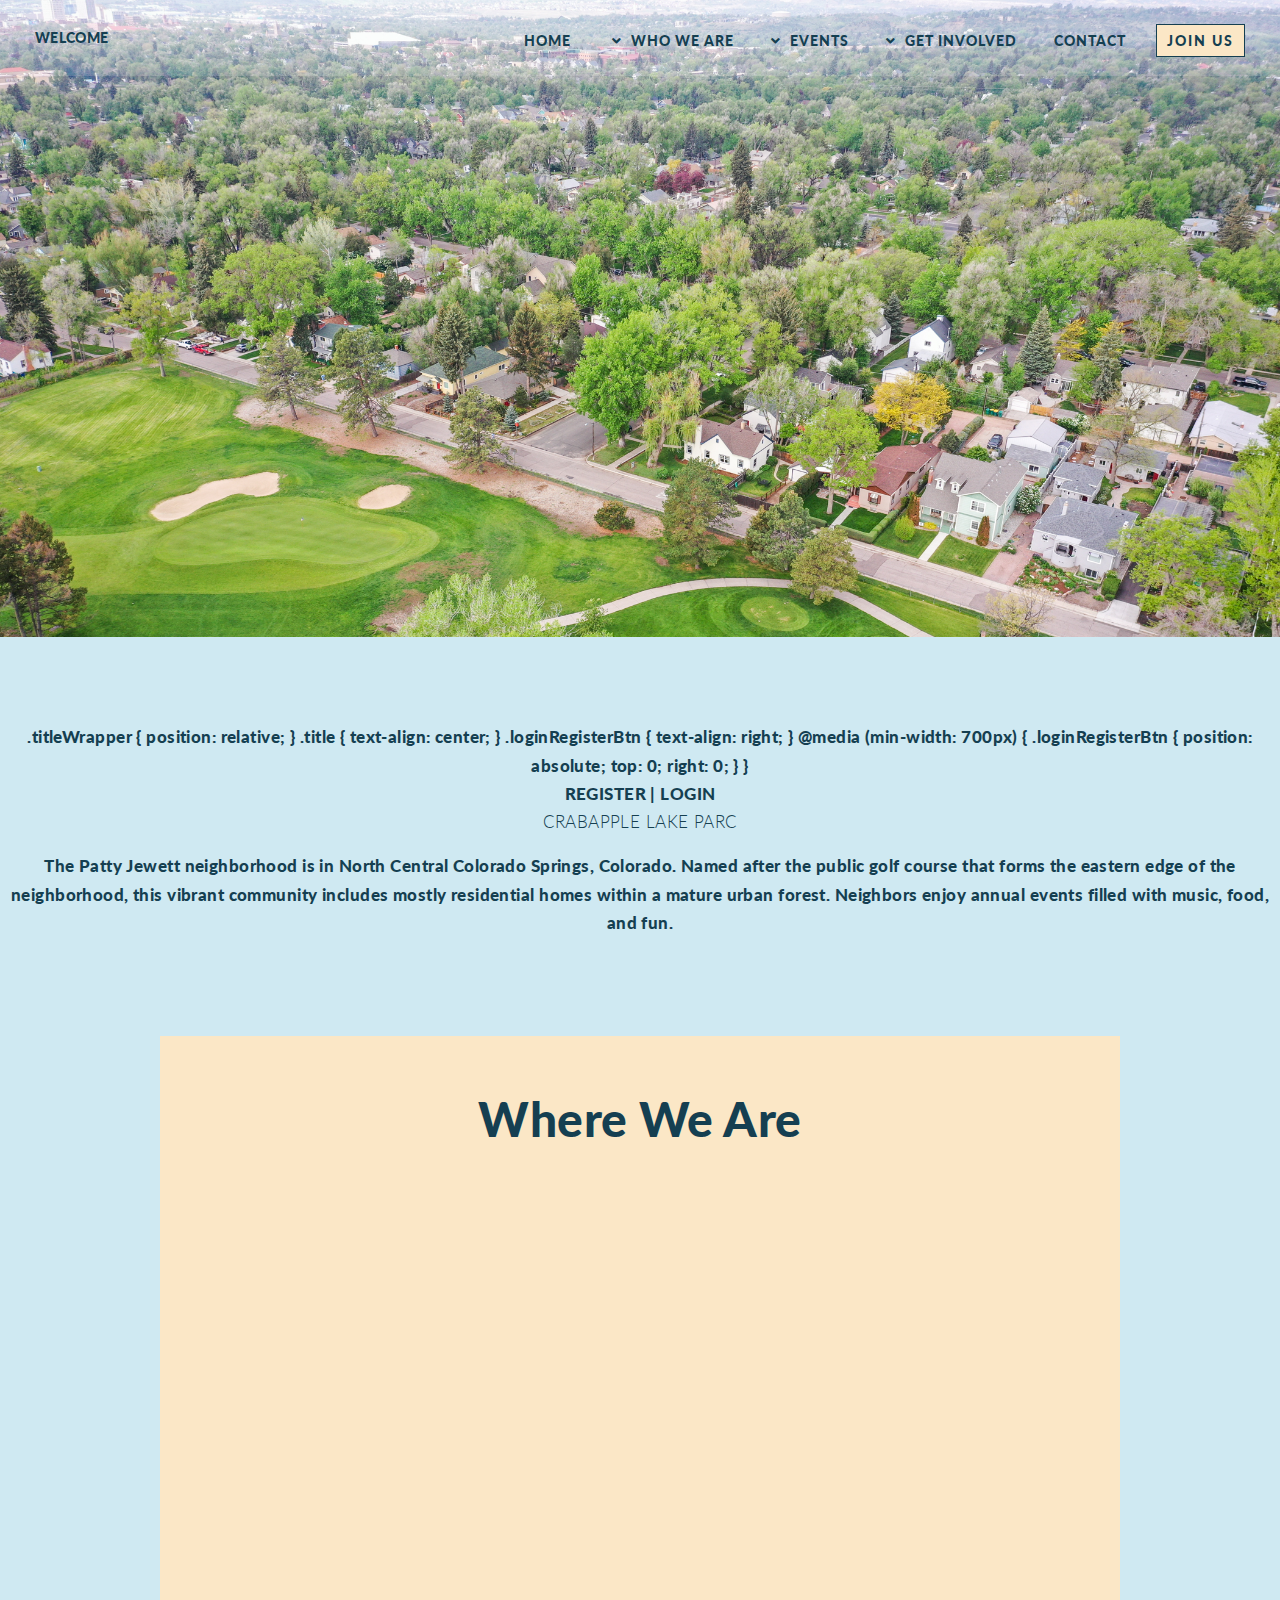
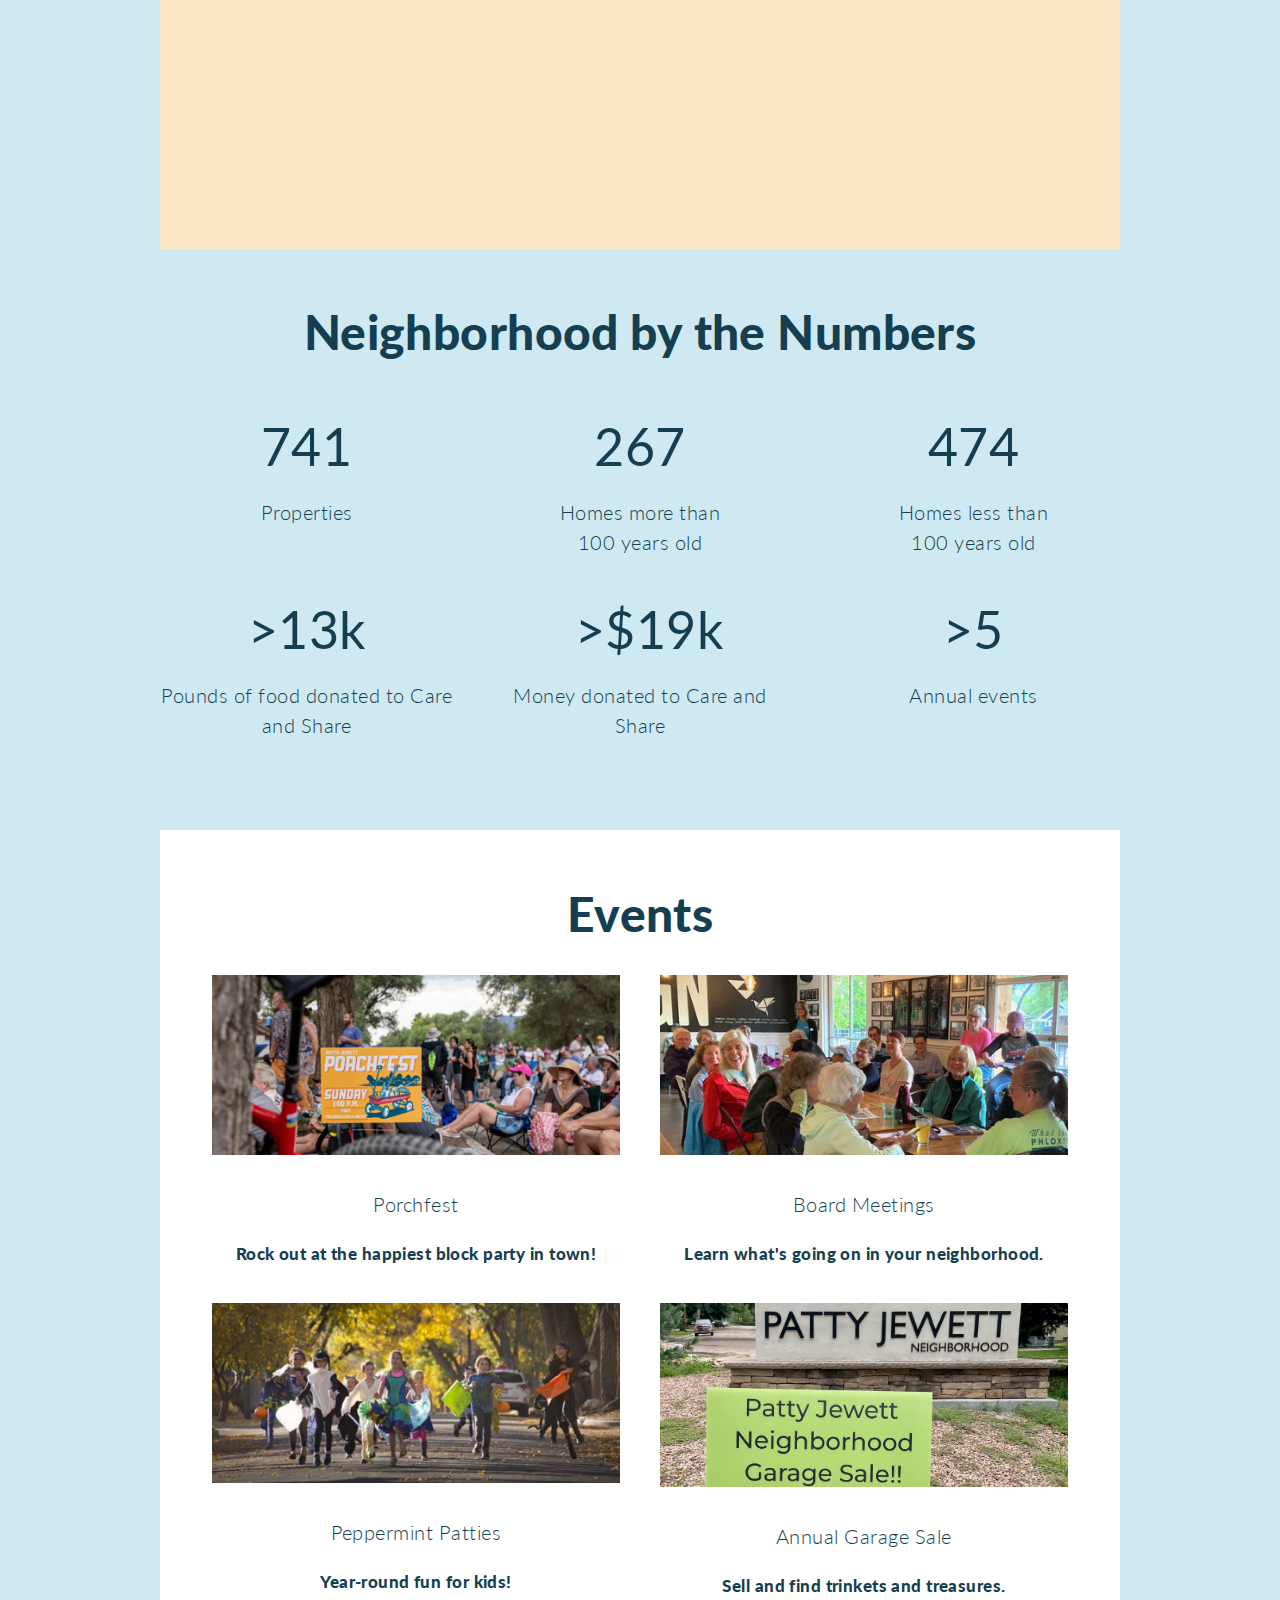
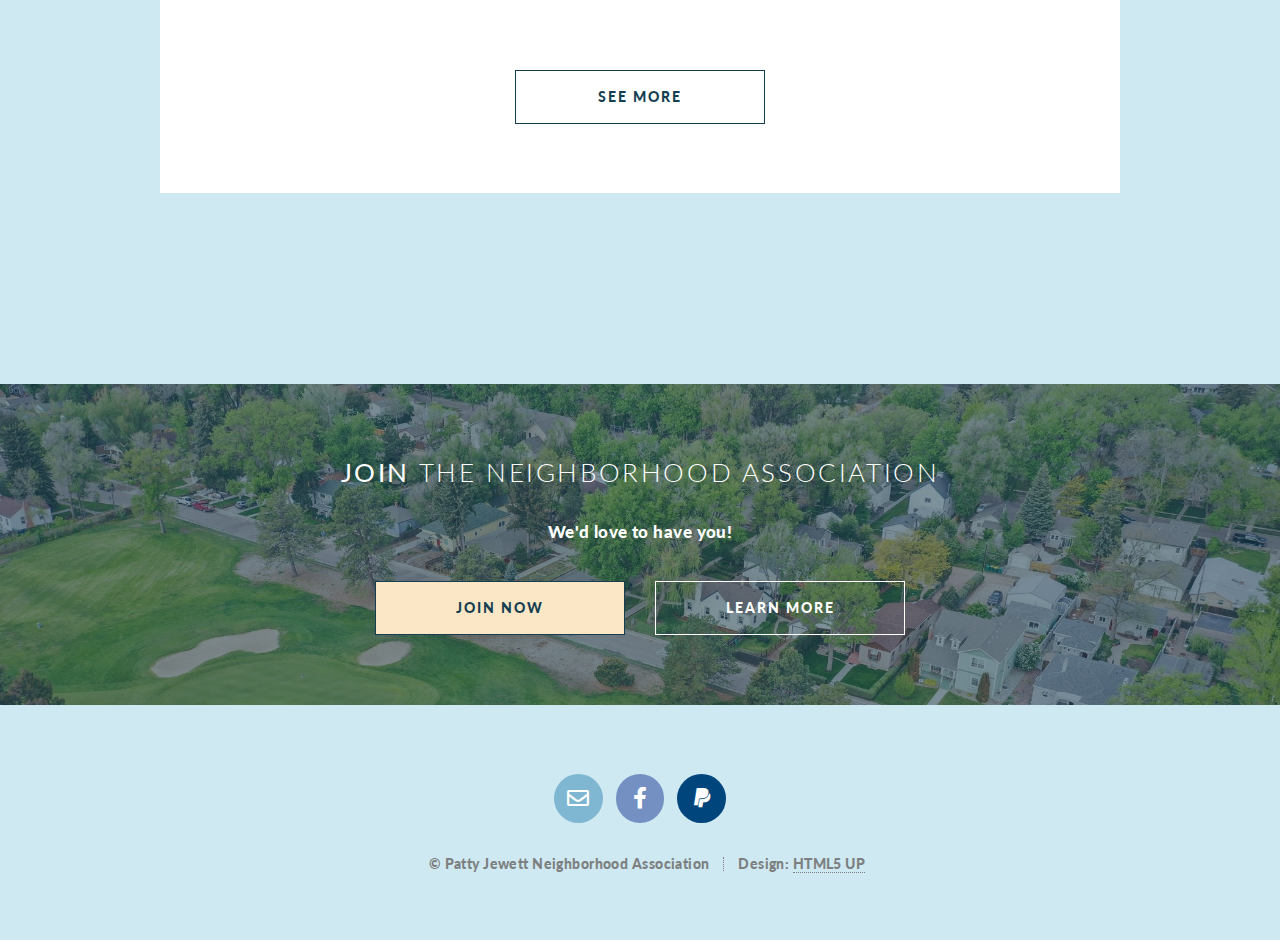
==== commit a37262a9: "Update index.html" ====
--- a/index.html
+++ b/index.html
@@ -102,6 +102,11 @@
     right: 0;
   }
 }
+	<header class="titleWrapper">
+  <div class="loginRegisterBtn">REGISTER | LOGIN</div>
+
+  <h1 class="title">Crabapple Lake Parc</h1>
+</header>
 						<p>
 						The Patty Jewett neighborhood is in North Central Colorado Springs, Colorado.
 						Named after the public golf course that forms the eastern edge of the neighborhood, this
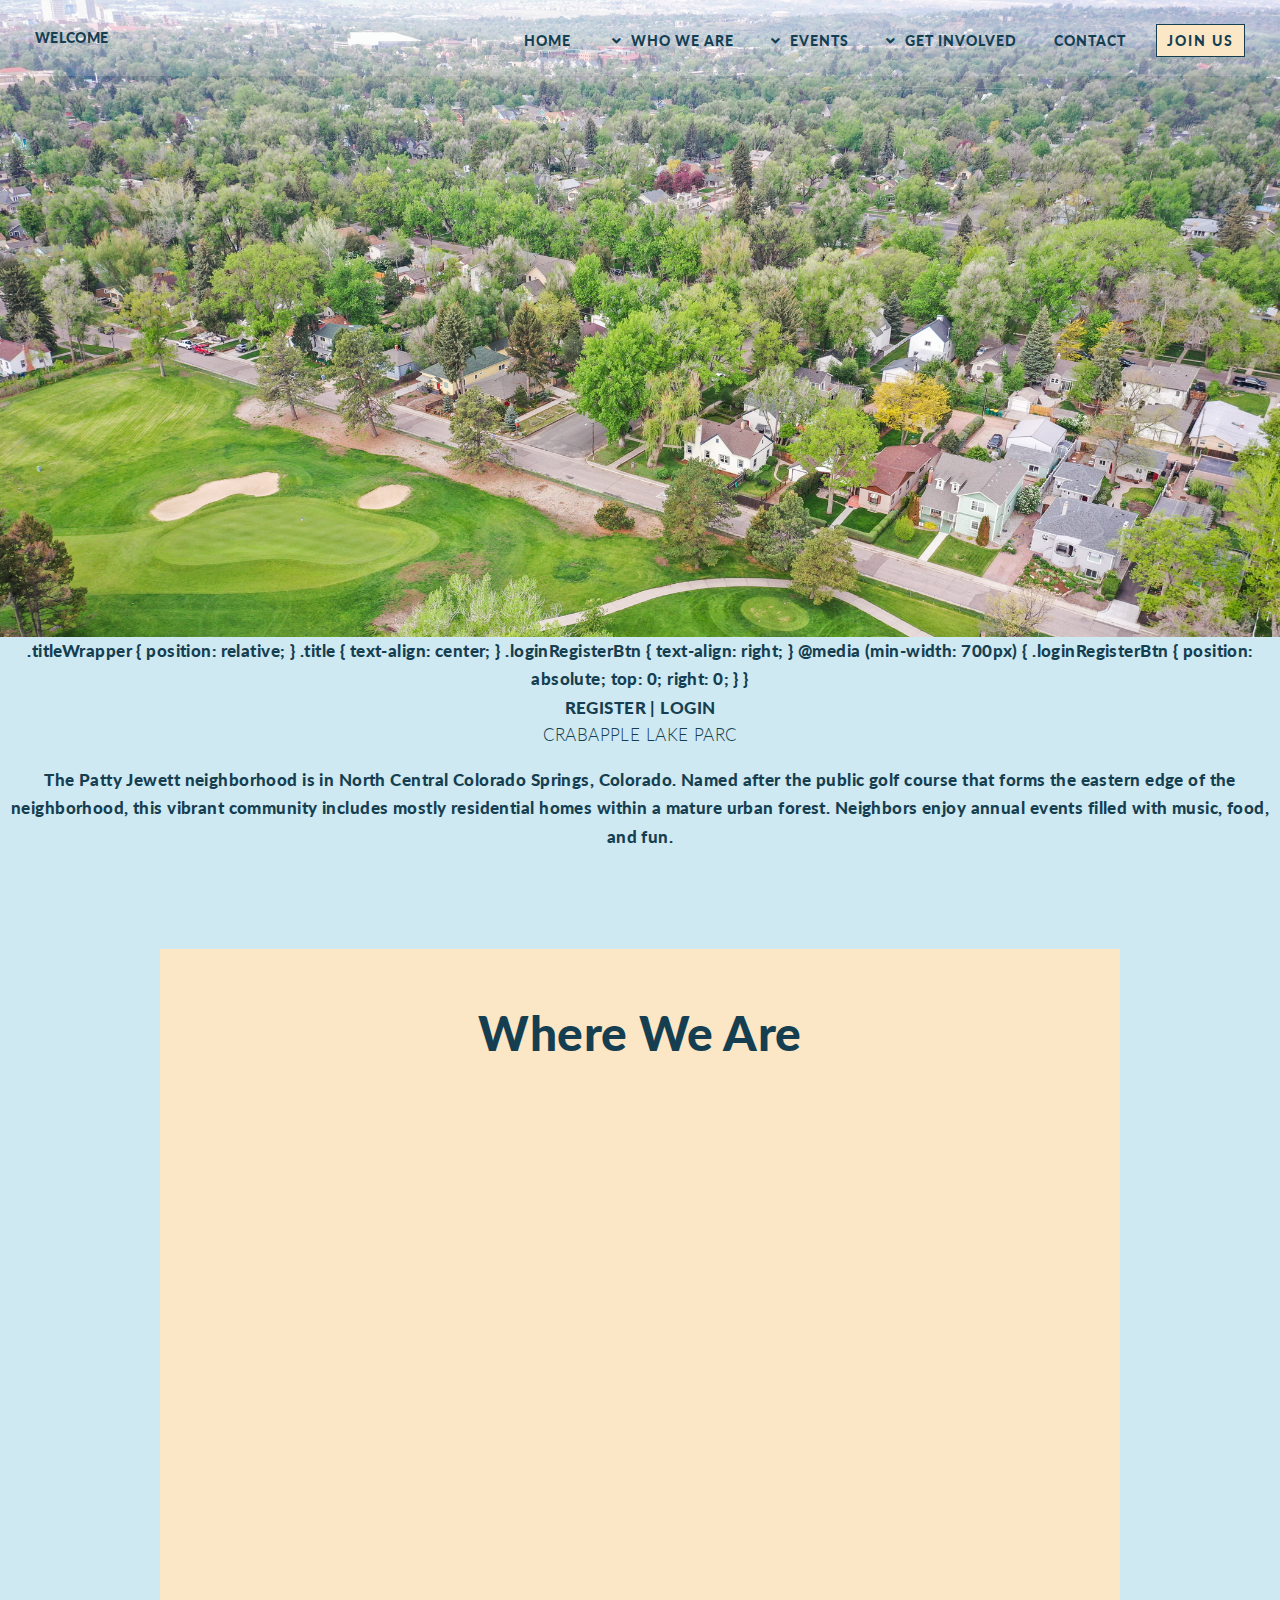
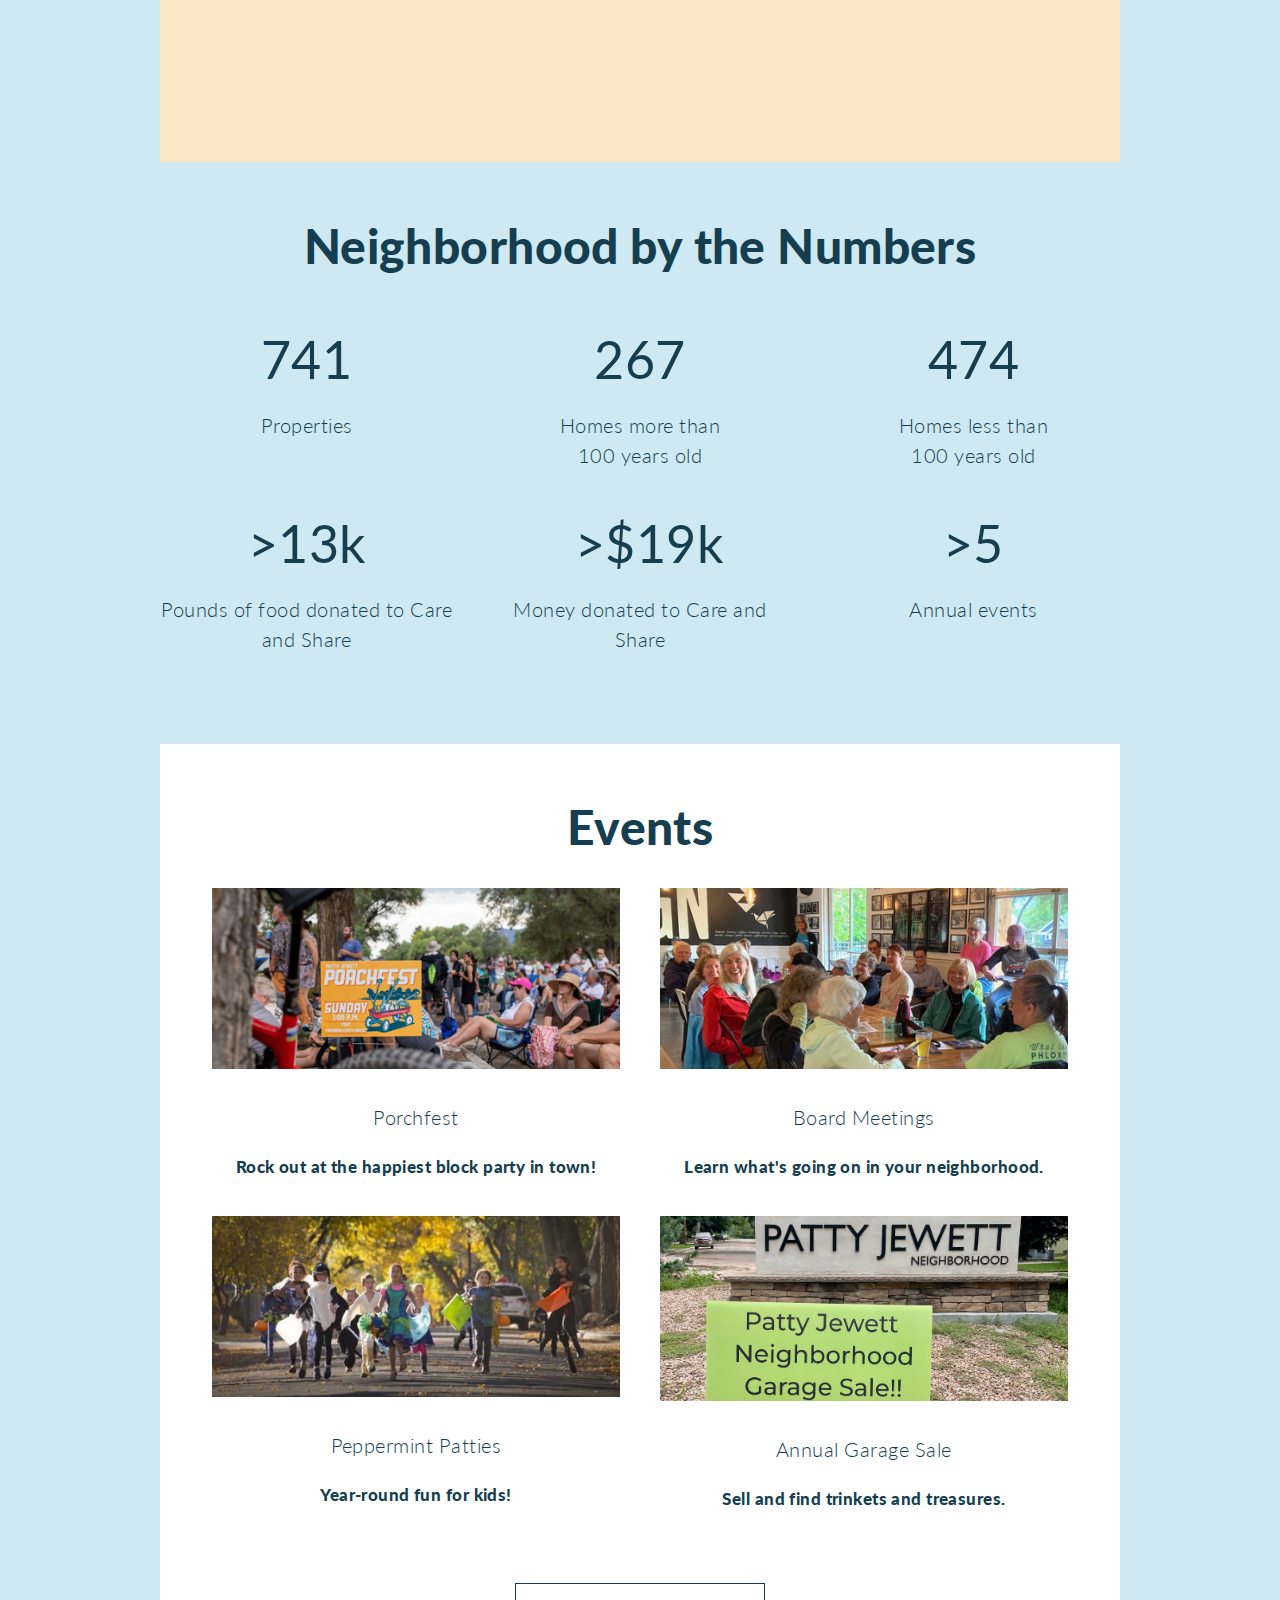
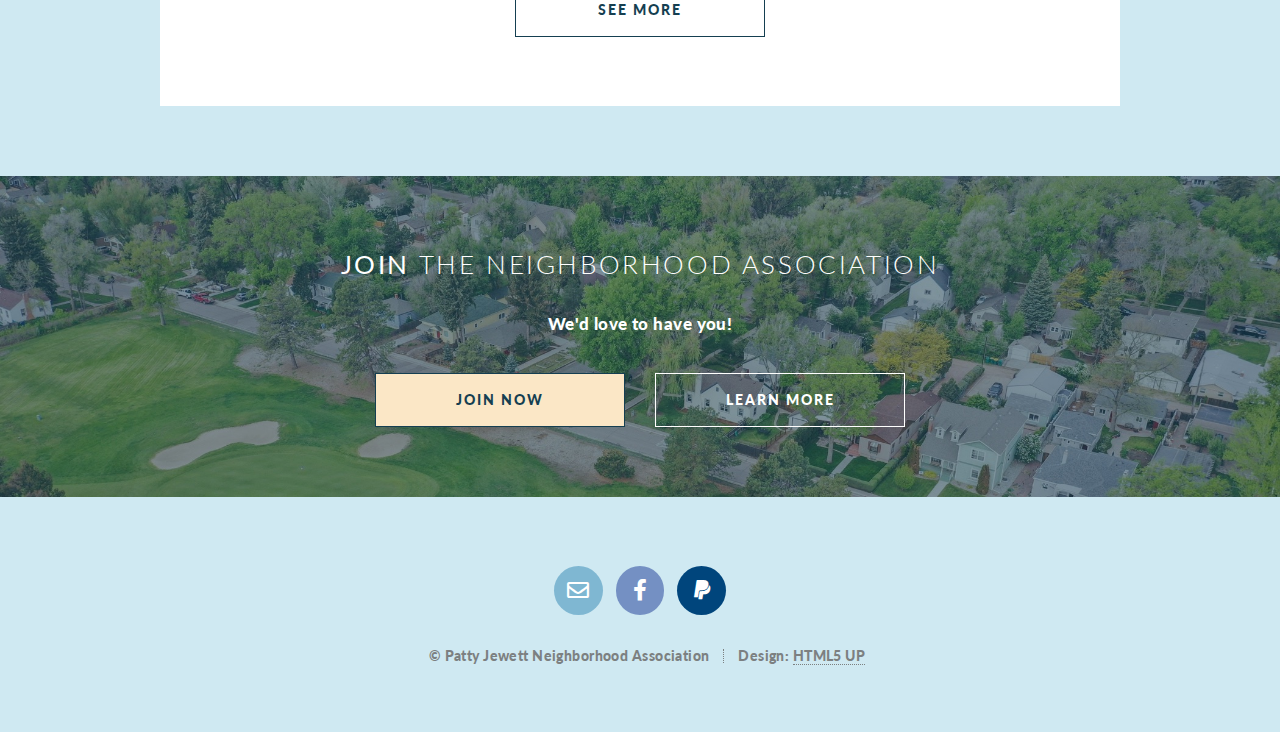
==== commit 3a404de4: "Update index.html" ====
--- a/index.html
+++ b/index.html
@@ -81,7 +81,6 @@
 				</section>
 
 			<!-- Main -->
-				<article id="main">
 <center> 
 	.titleWrapper {
   position: relative;
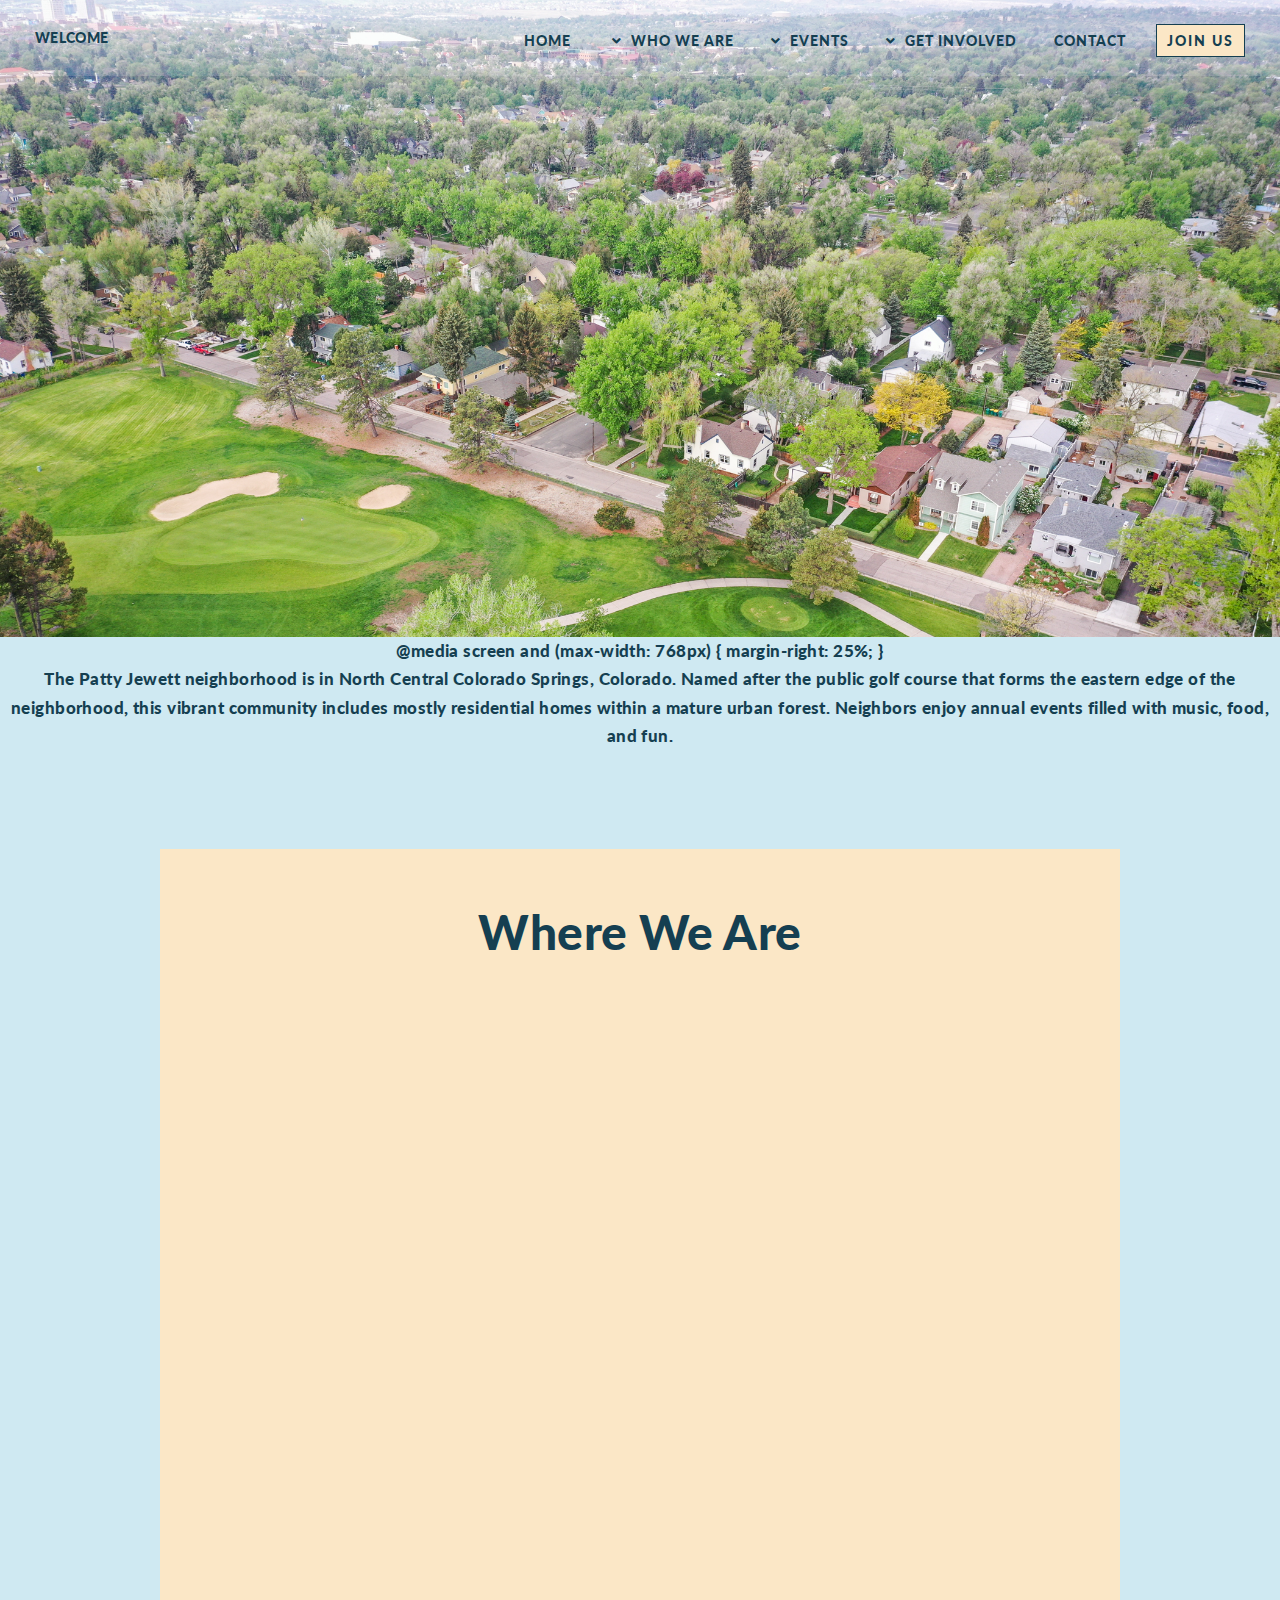
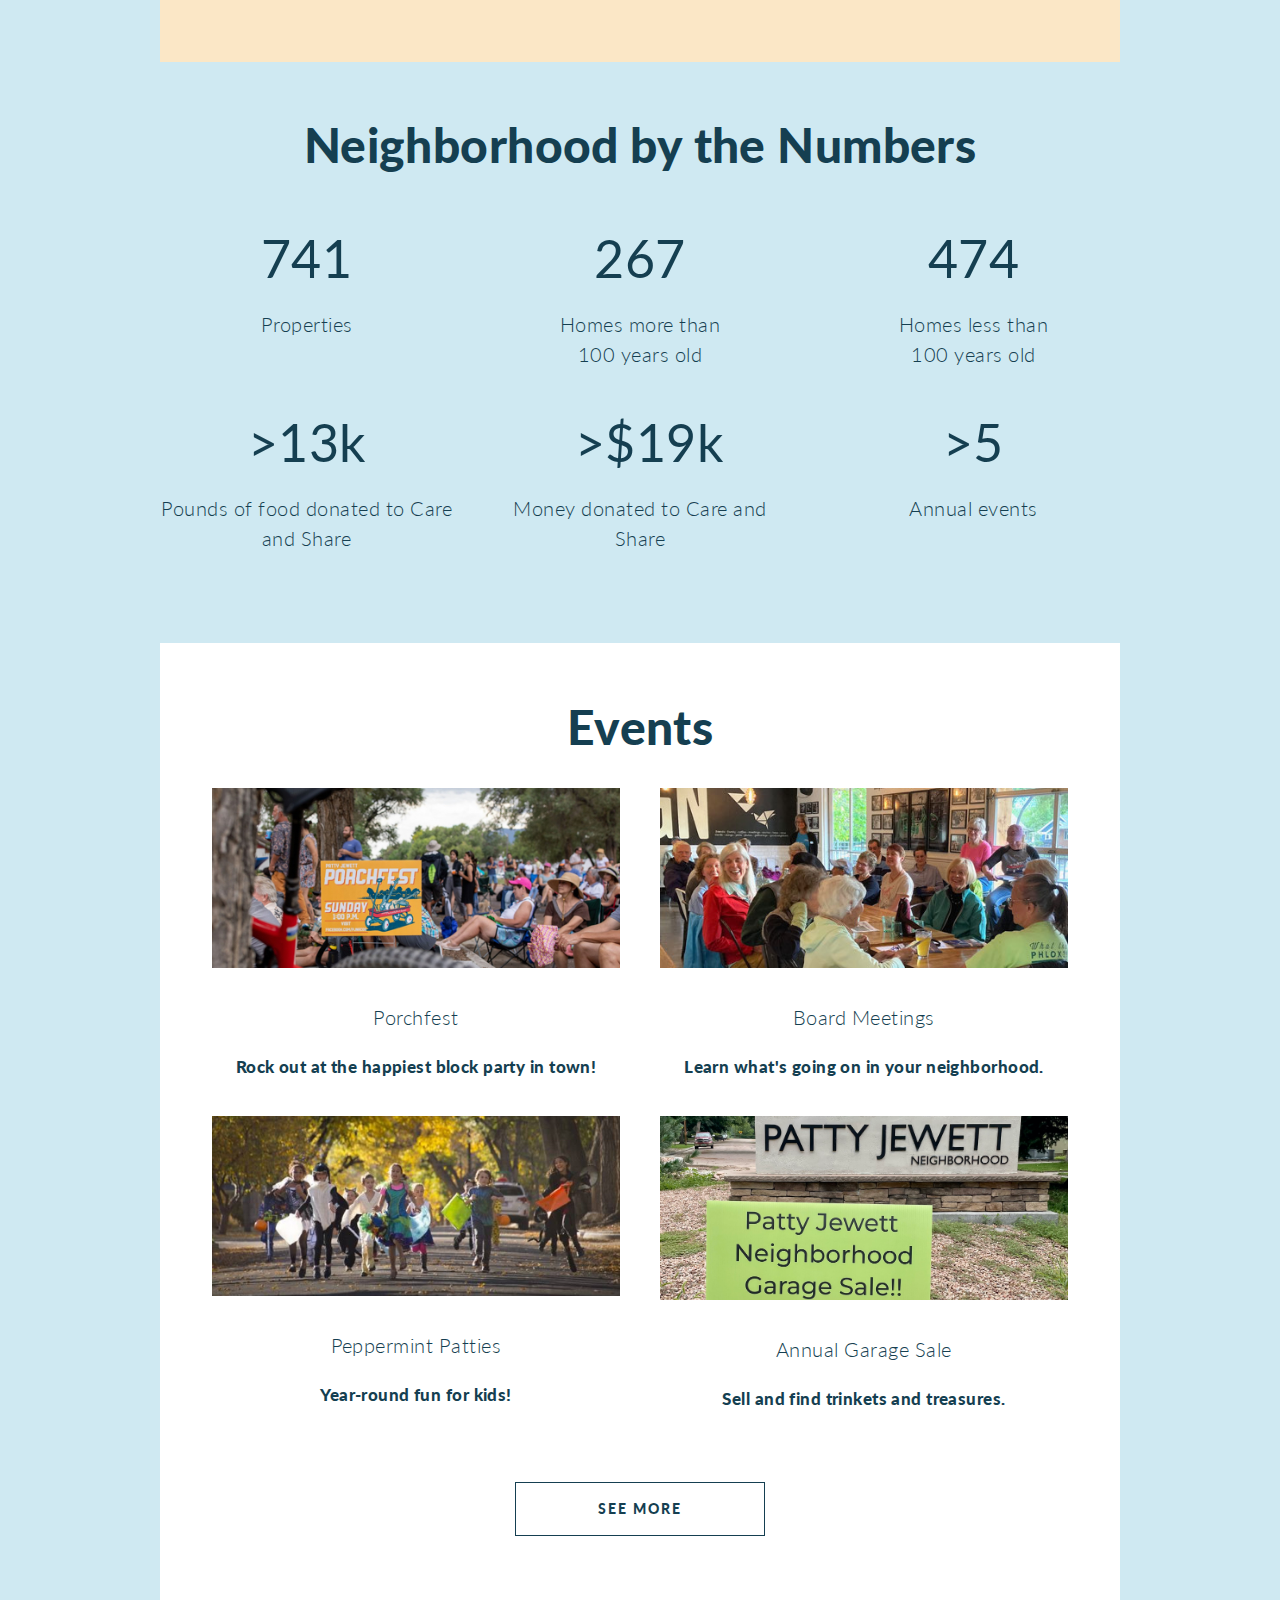
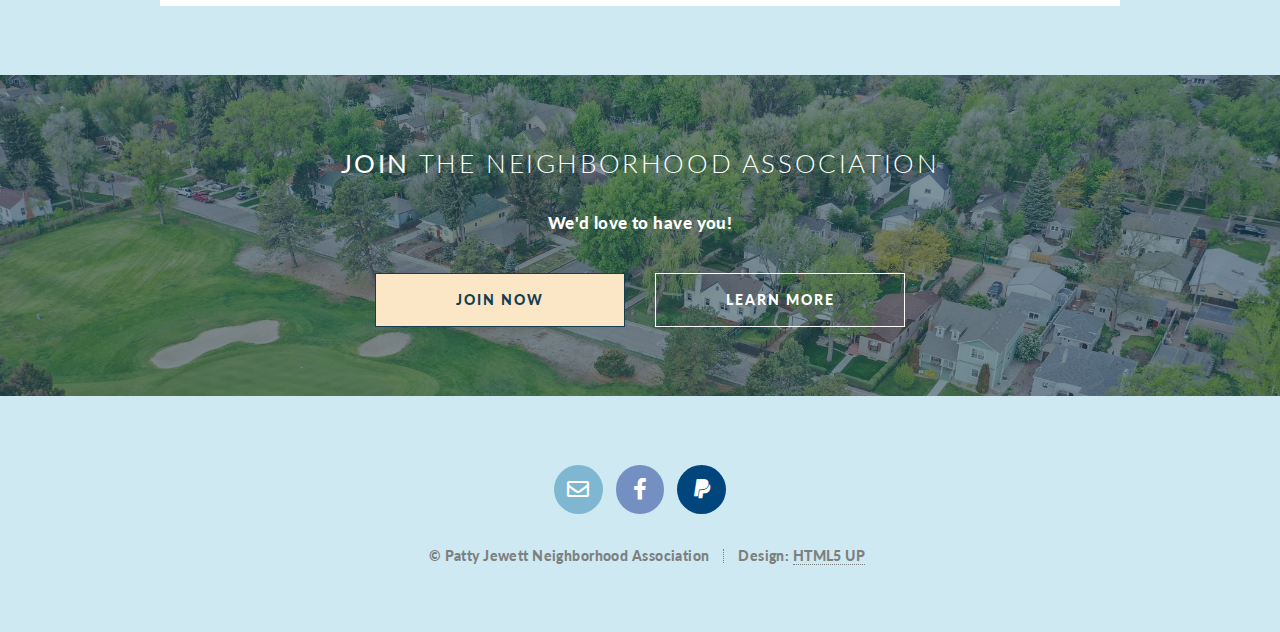
==== commit 025e231c: "Update index.html" ====
--- a/index.html
+++ b/index.html
@@ -82,29 +82,9 @@
 
 			<!-- Main -->
 <center> 
-	.titleWrapper {
-  position: relative;
+@media screen and (max-width: 768px) {
+  margin-right: 25%;
 }
-
-.title {
-  text-align: center;
-}
-
-.loginRegisterBtn {
-  text-align: right;
-}
-
-@media (min-width: 700px) {
-  .loginRegisterBtn {
-    position: absolute;
-    top: 0;
-    right: 0;
-  }
-}
-	<header class="titleWrapper">
-  <div class="loginRegisterBtn">REGISTER | LOGIN</div>
-
-  <h1 class="title">Crabapple Lake Parc</h1>
 </header>
 						<p>
 						The Patty Jewett neighborhood is in North Central Colorado Springs, Colorado.
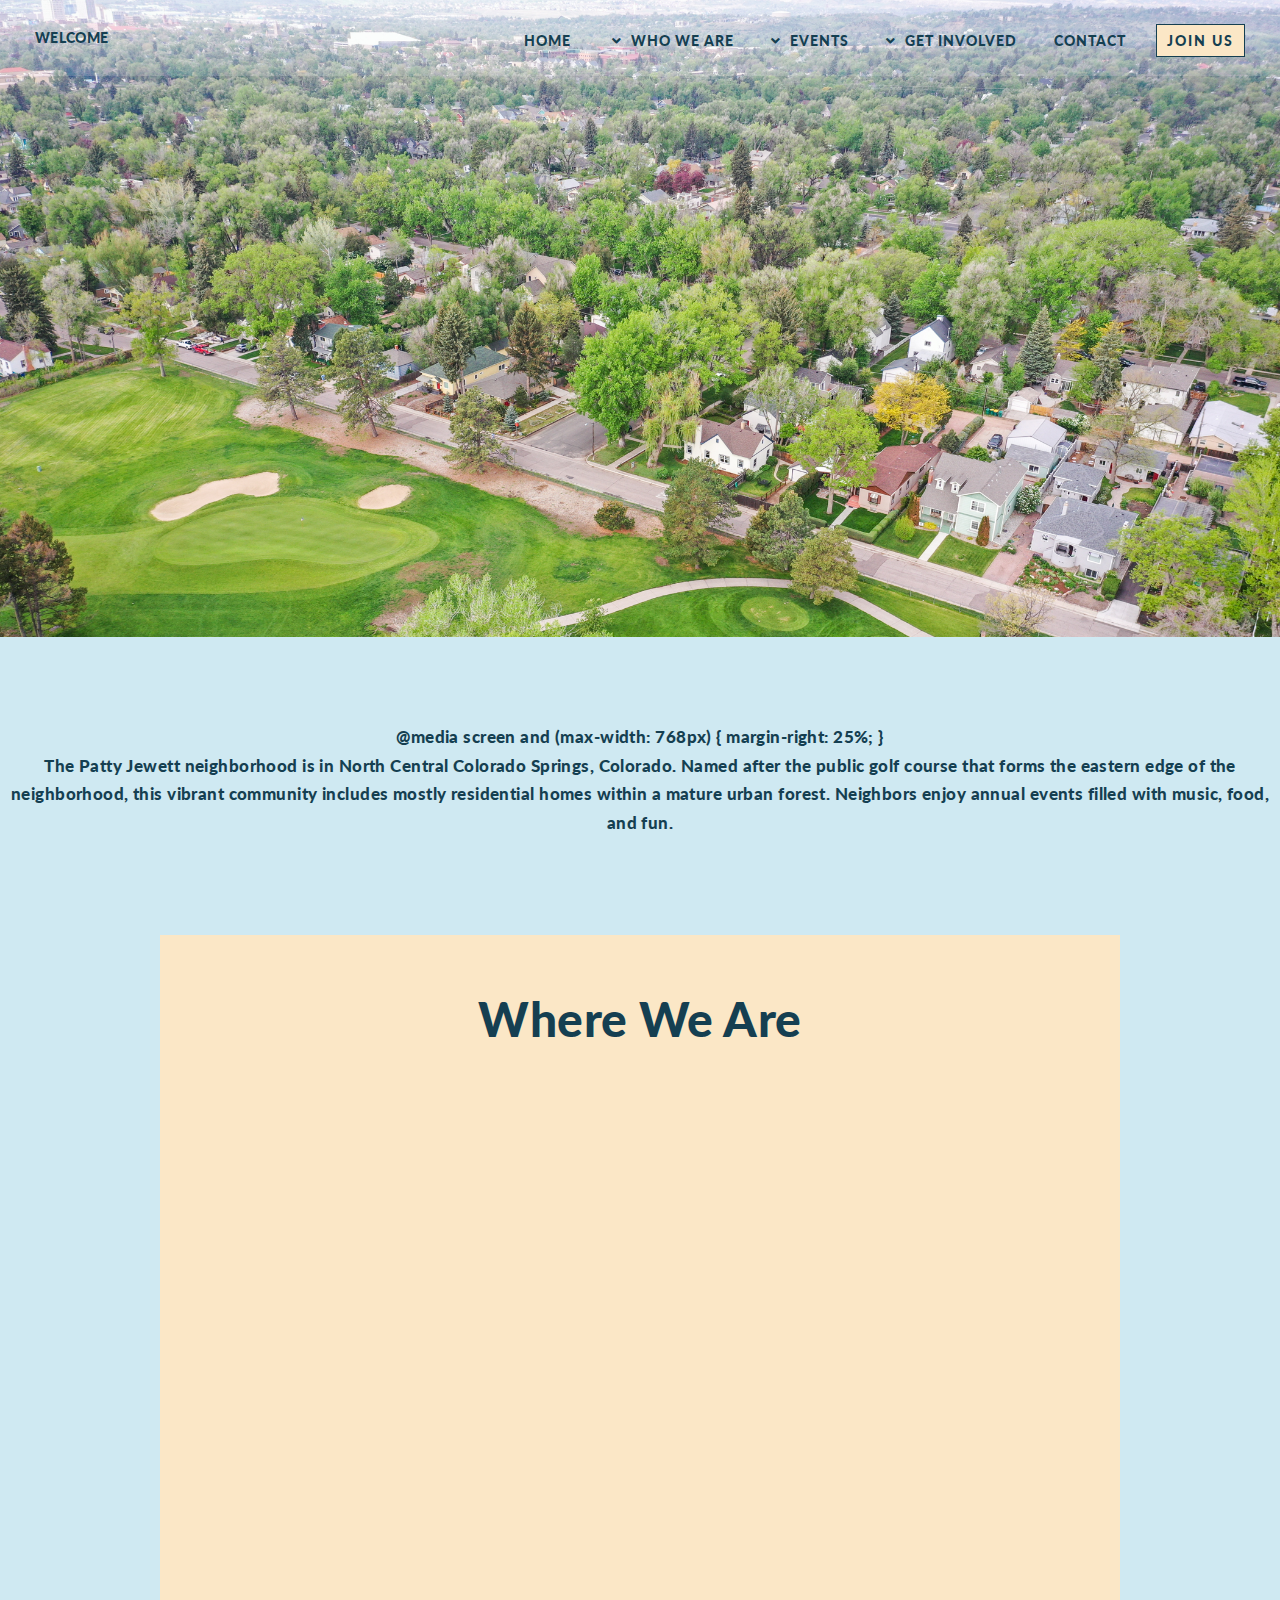
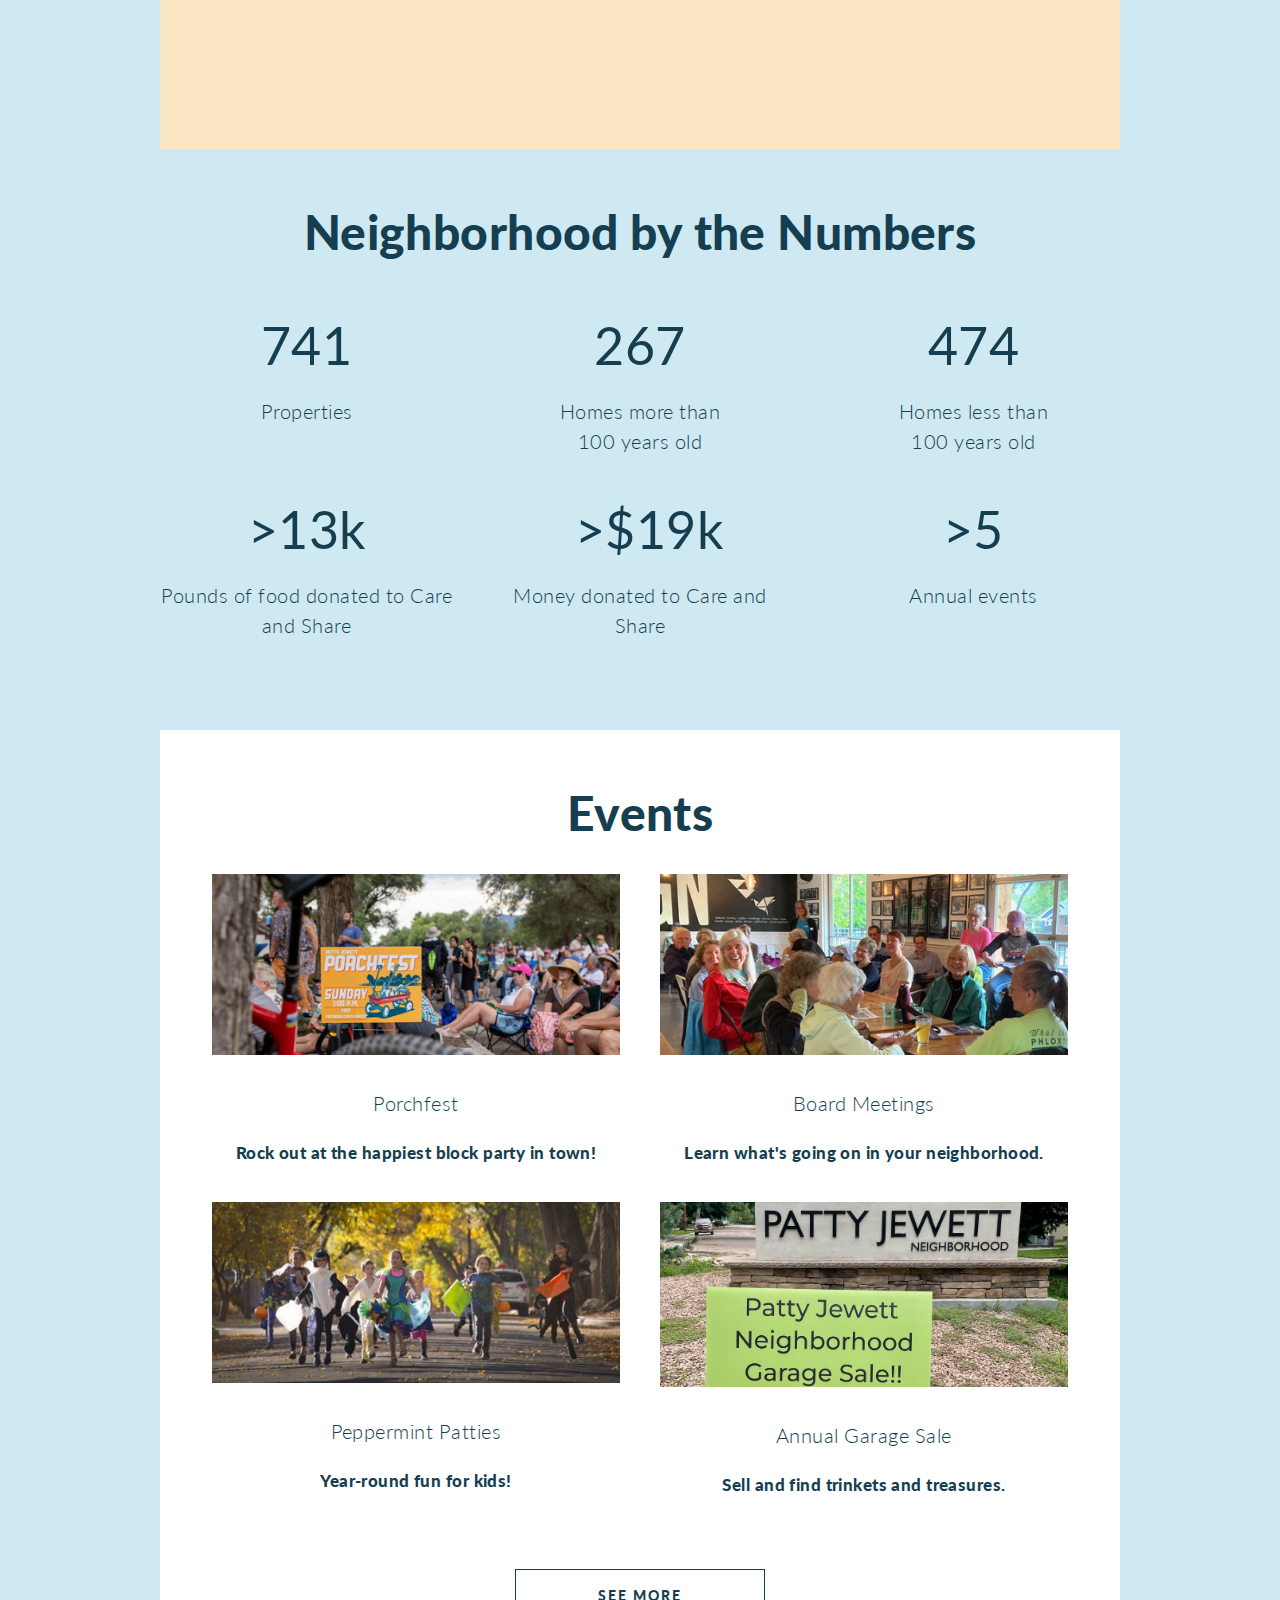
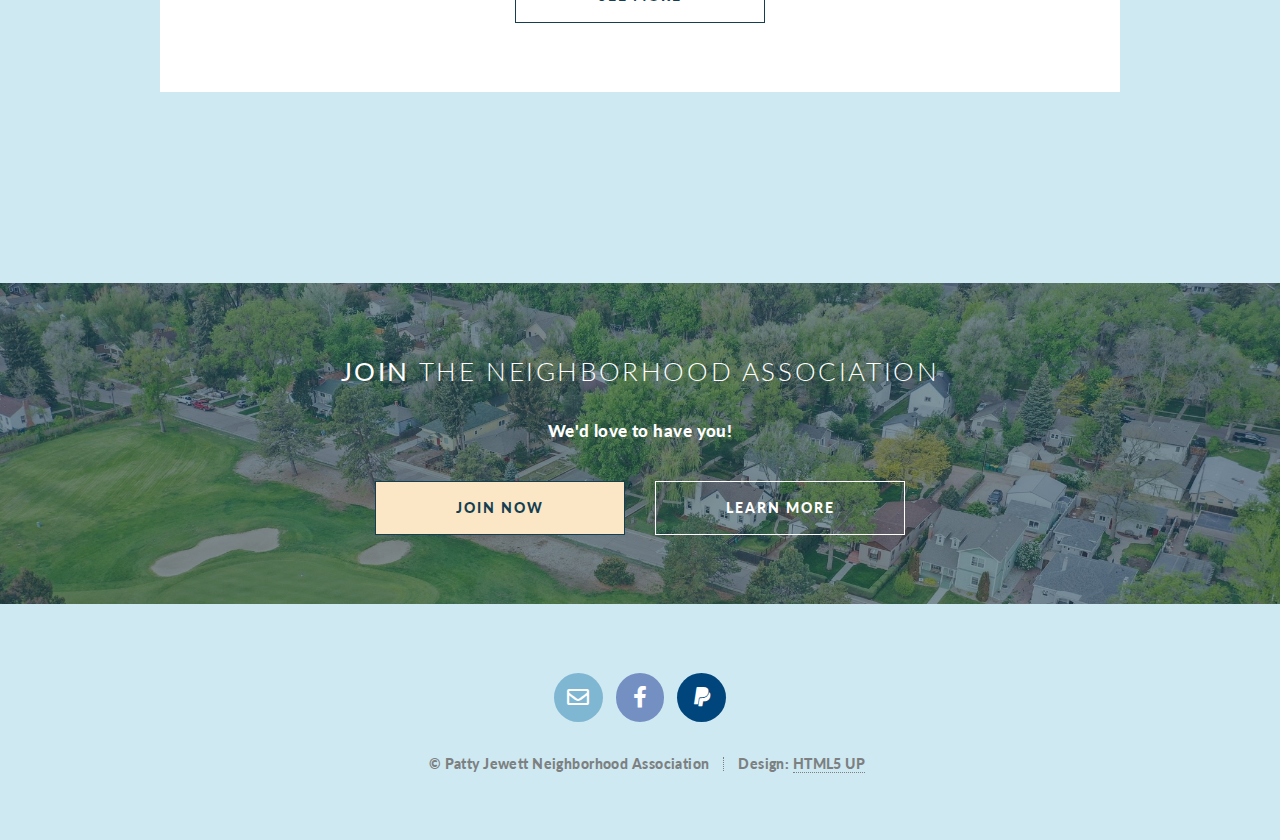
==== commit fa3d5282: "Update index.html" ====
--- a/index.html
+++ b/index.html
@@ -81,7 +81,9 @@
 				</section>
 
 			<!-- Main -->
-<center> 
+				<article id="main">
+
+			<center> 
 @media screen and (max-width: 768px) {
   margin-right: 25%;
 }
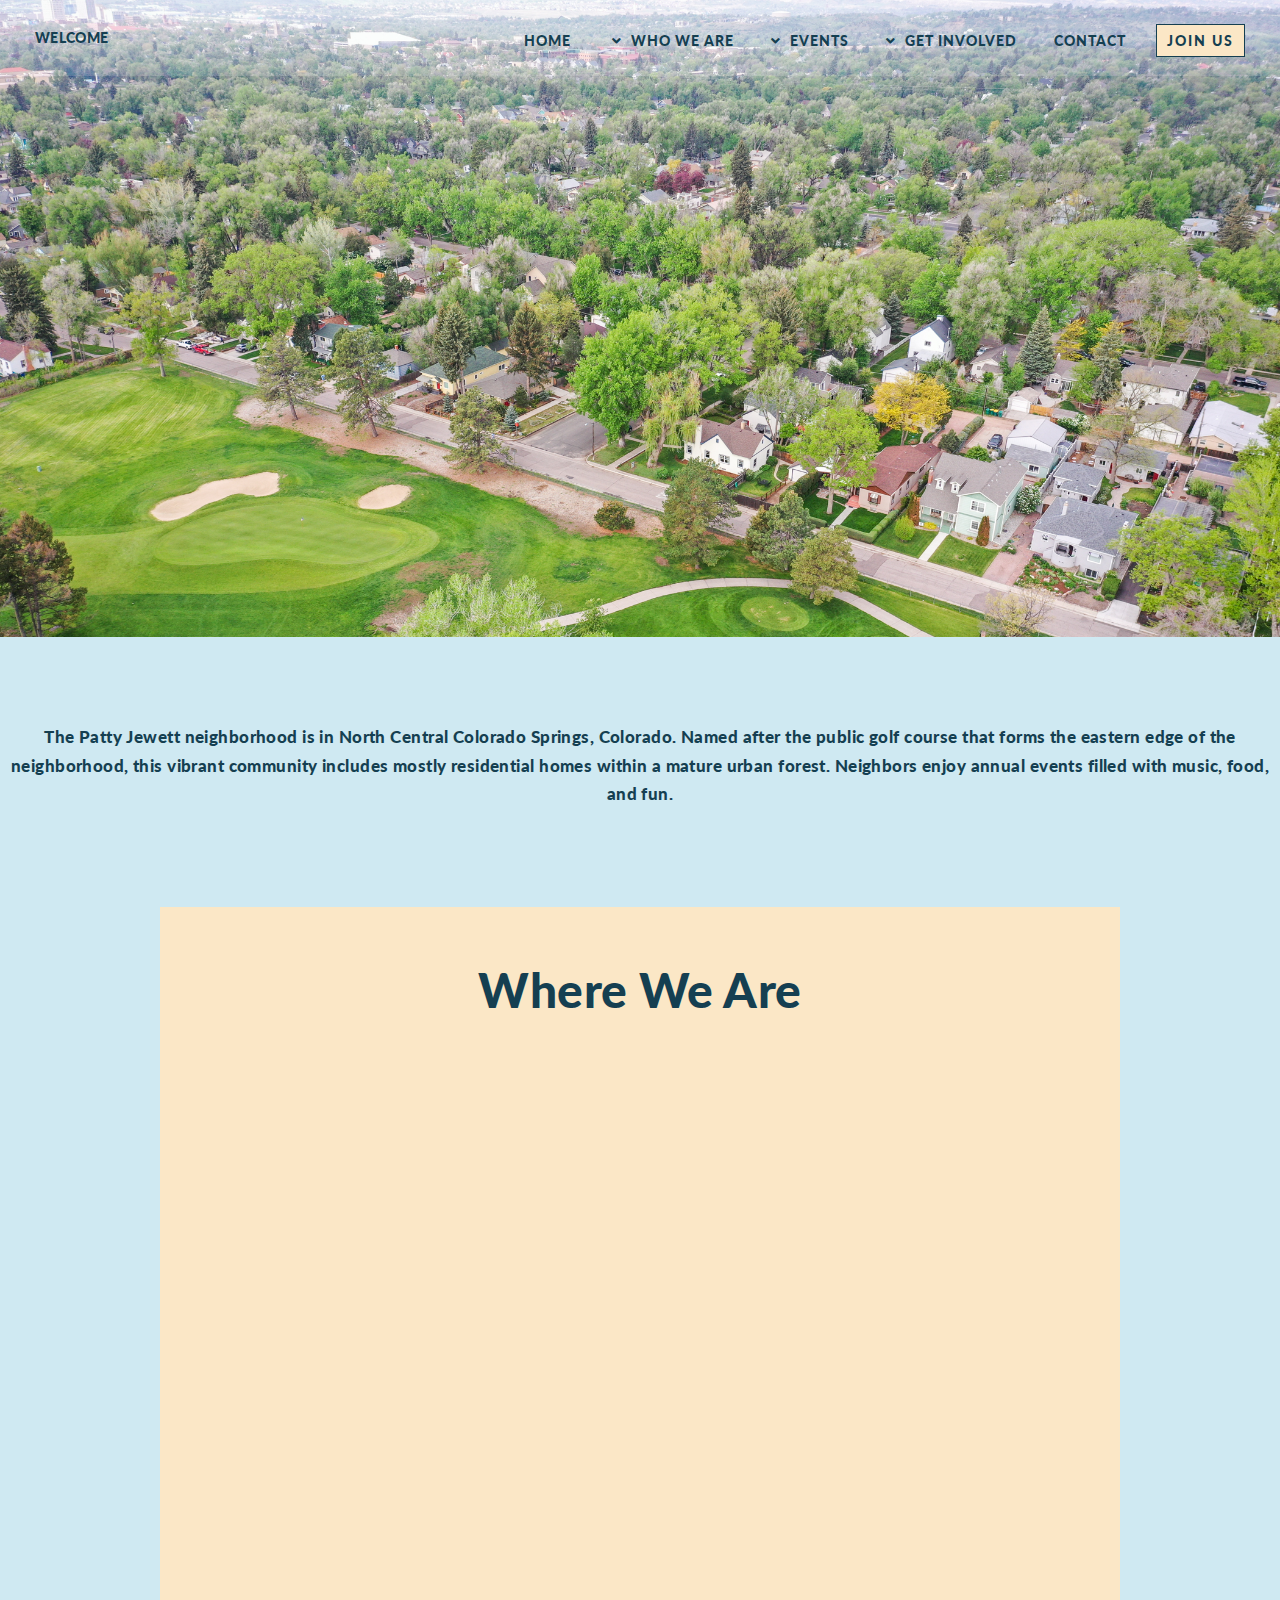
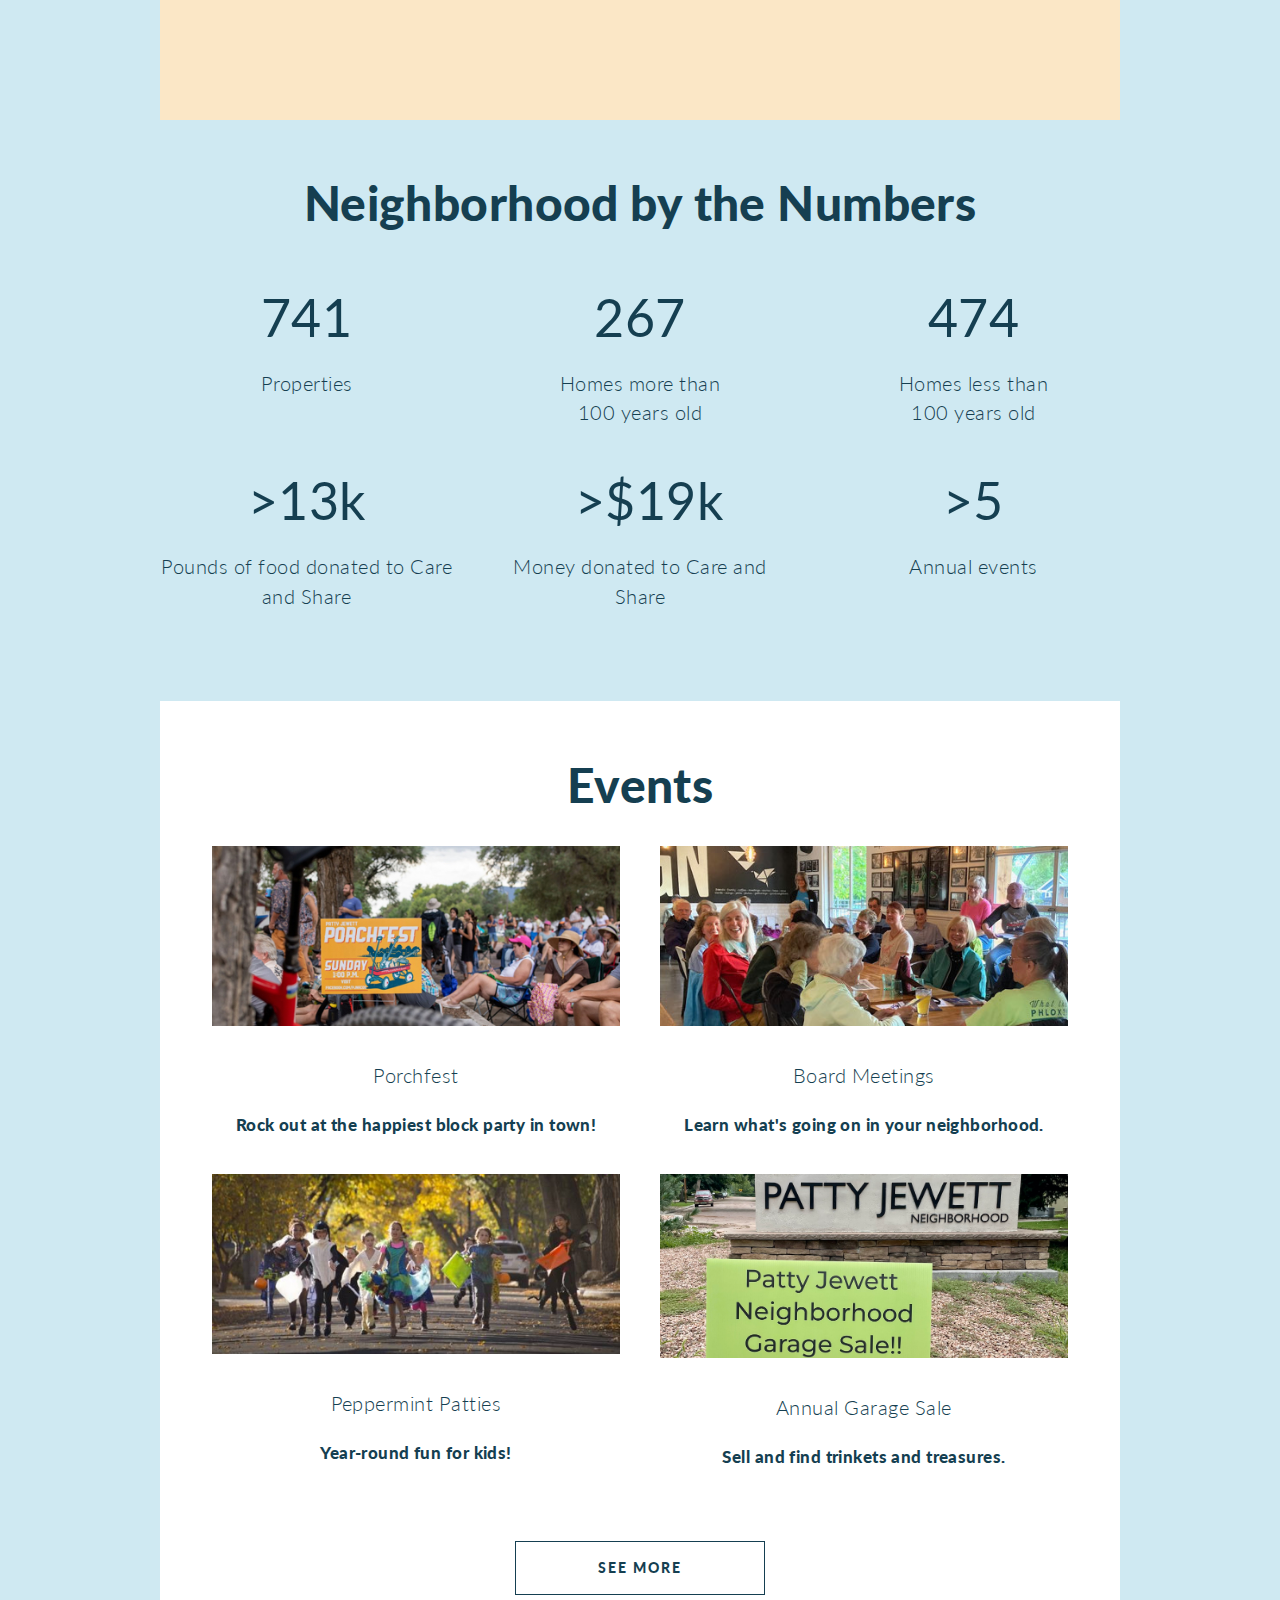
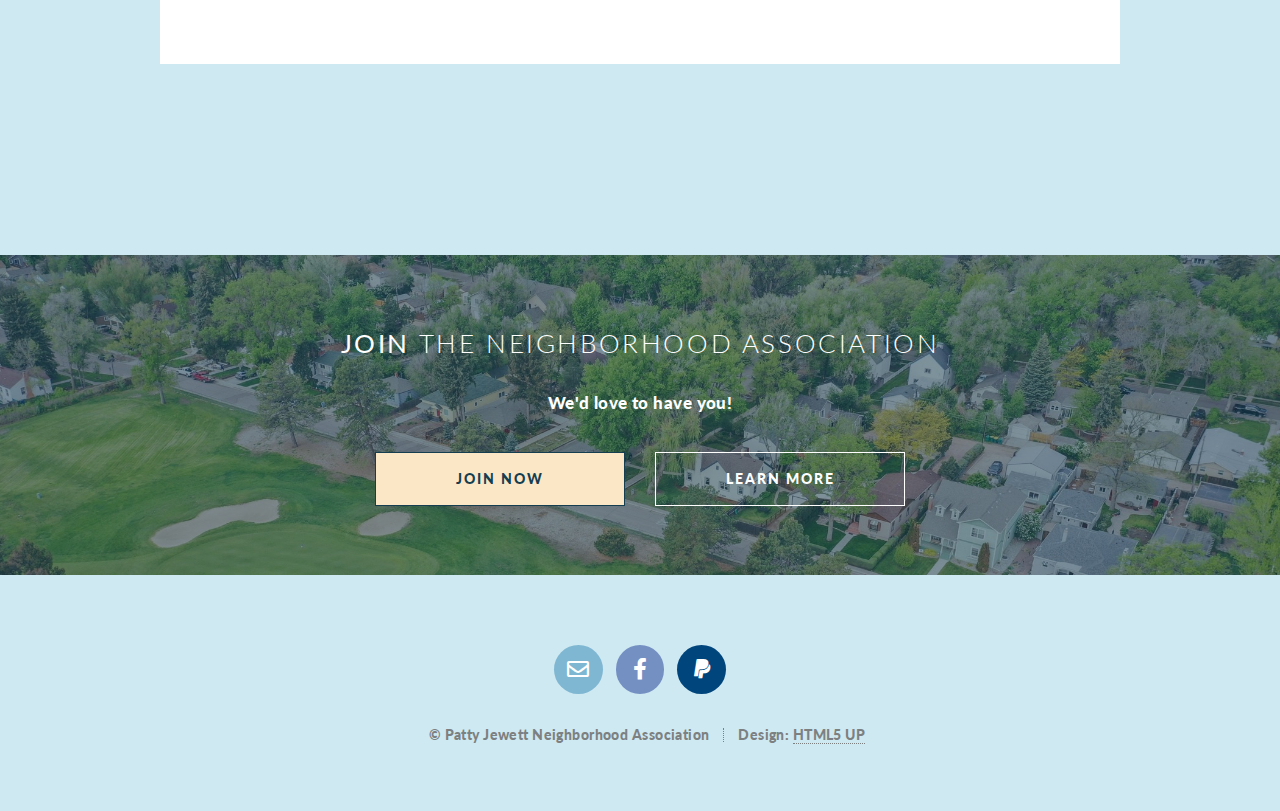
==== commit 66d25c28: "Update index.html" ====
--- a/index.html
+++ b/index.html
@@ -84,9 +84,7 @@
 				<article id="main">
 
 			<center> 
-@media screen and (max-width: 768px) {
-  margin-right: 25%;
-}
+
 </header>
 						<p>
 						The Patty Jewett neighborhood is in North Central Colorado Springs, Colorado.
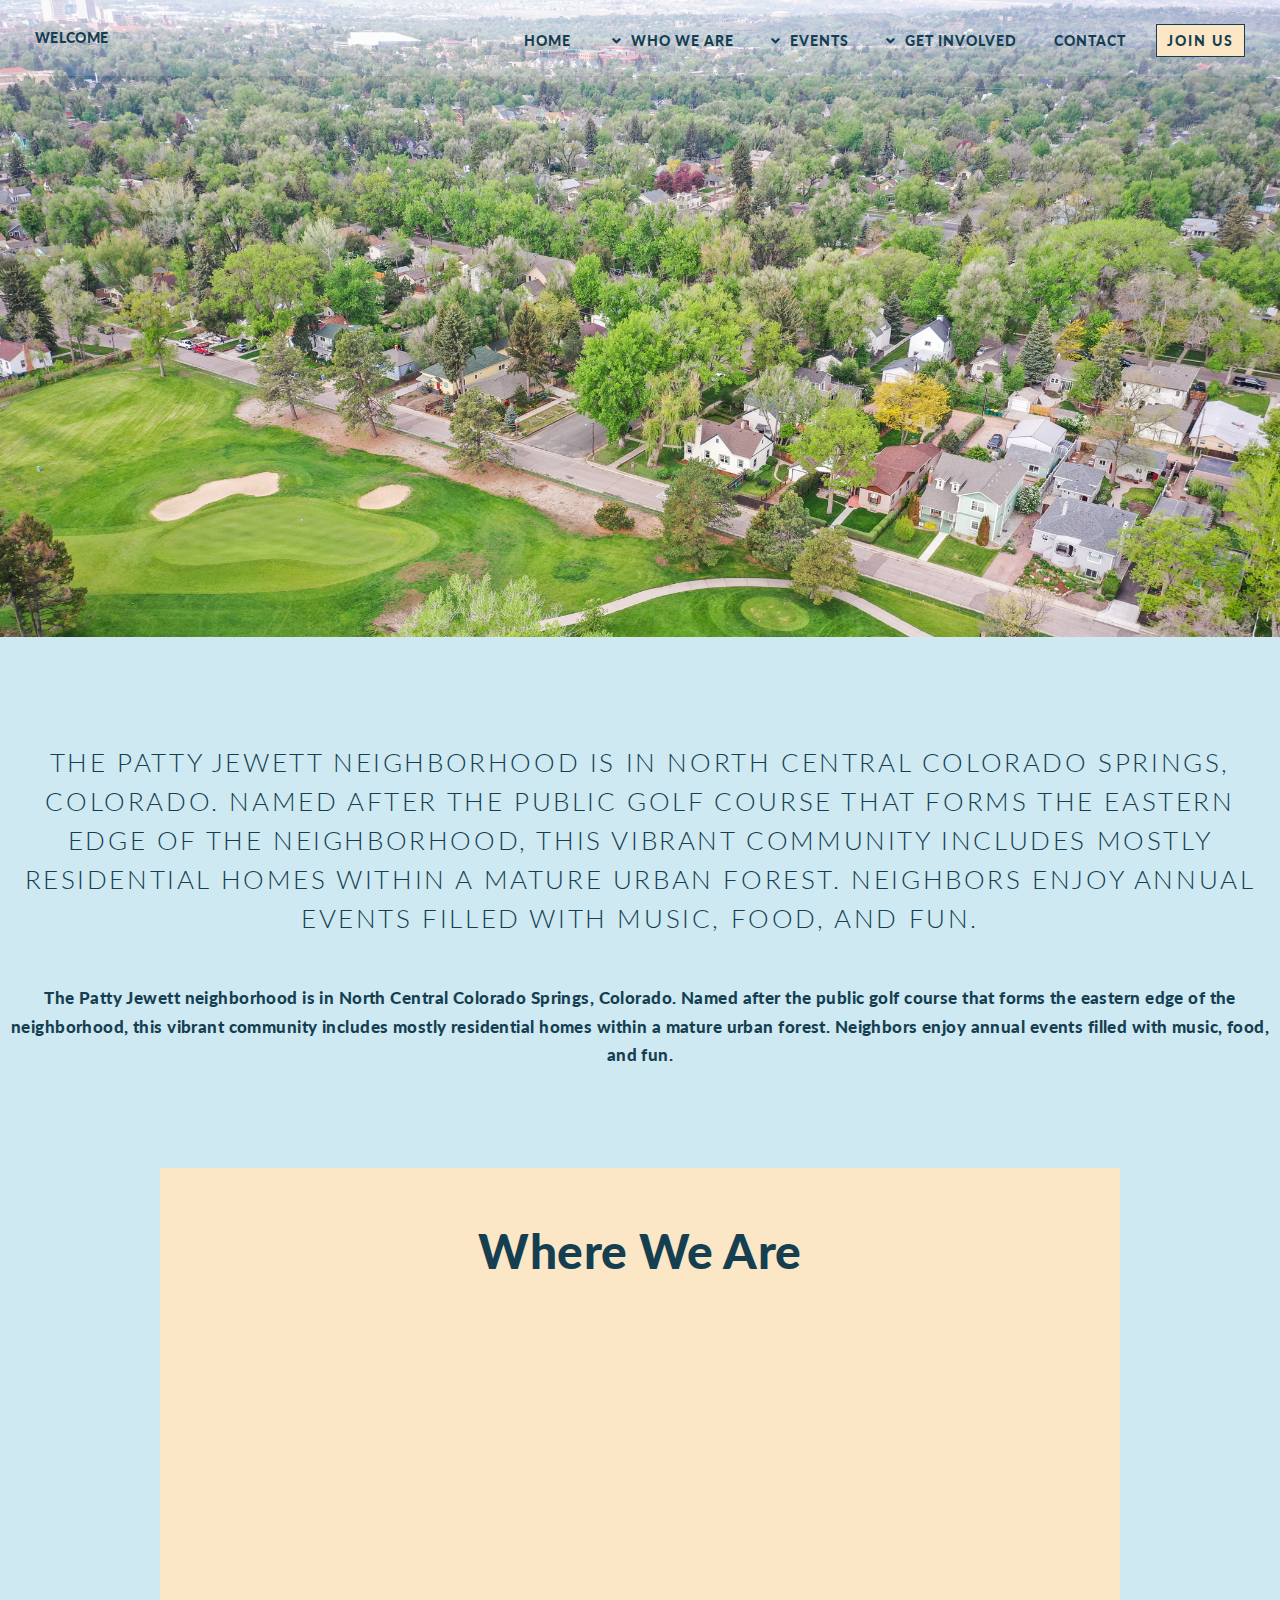
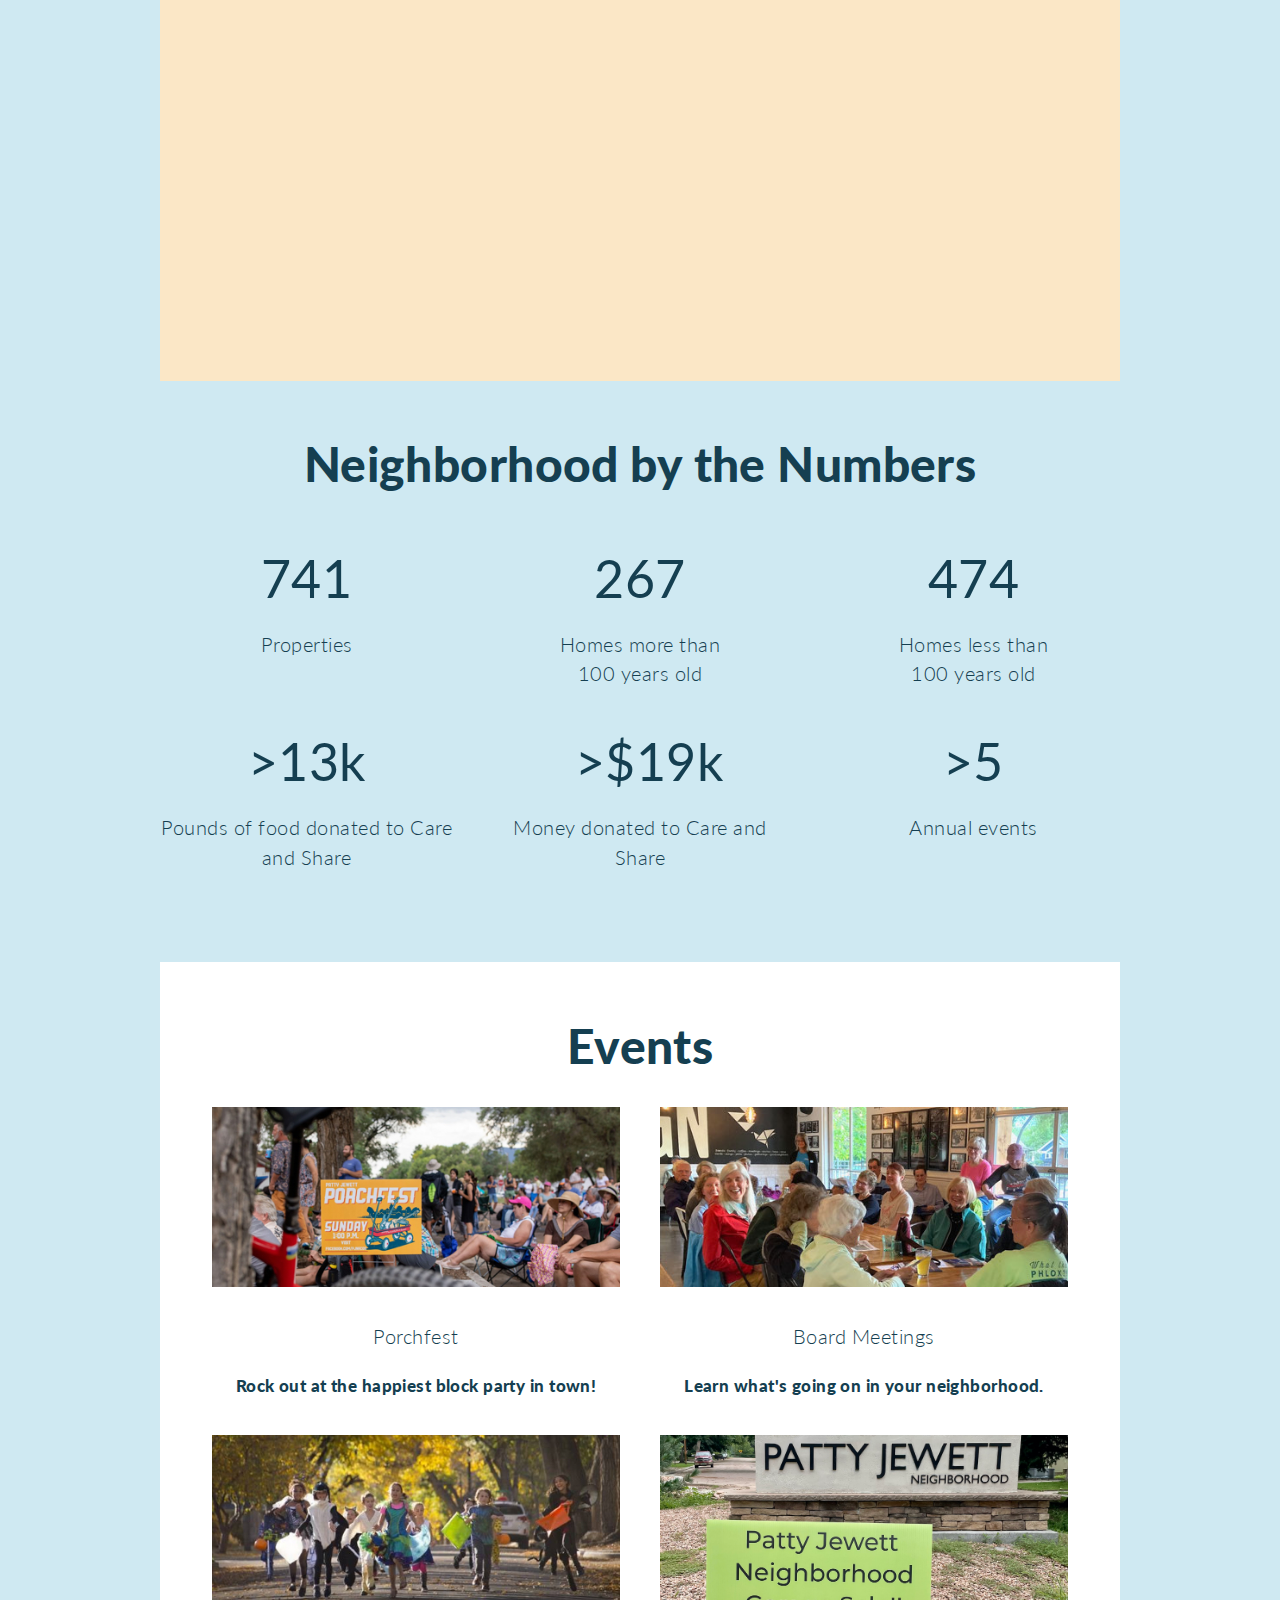
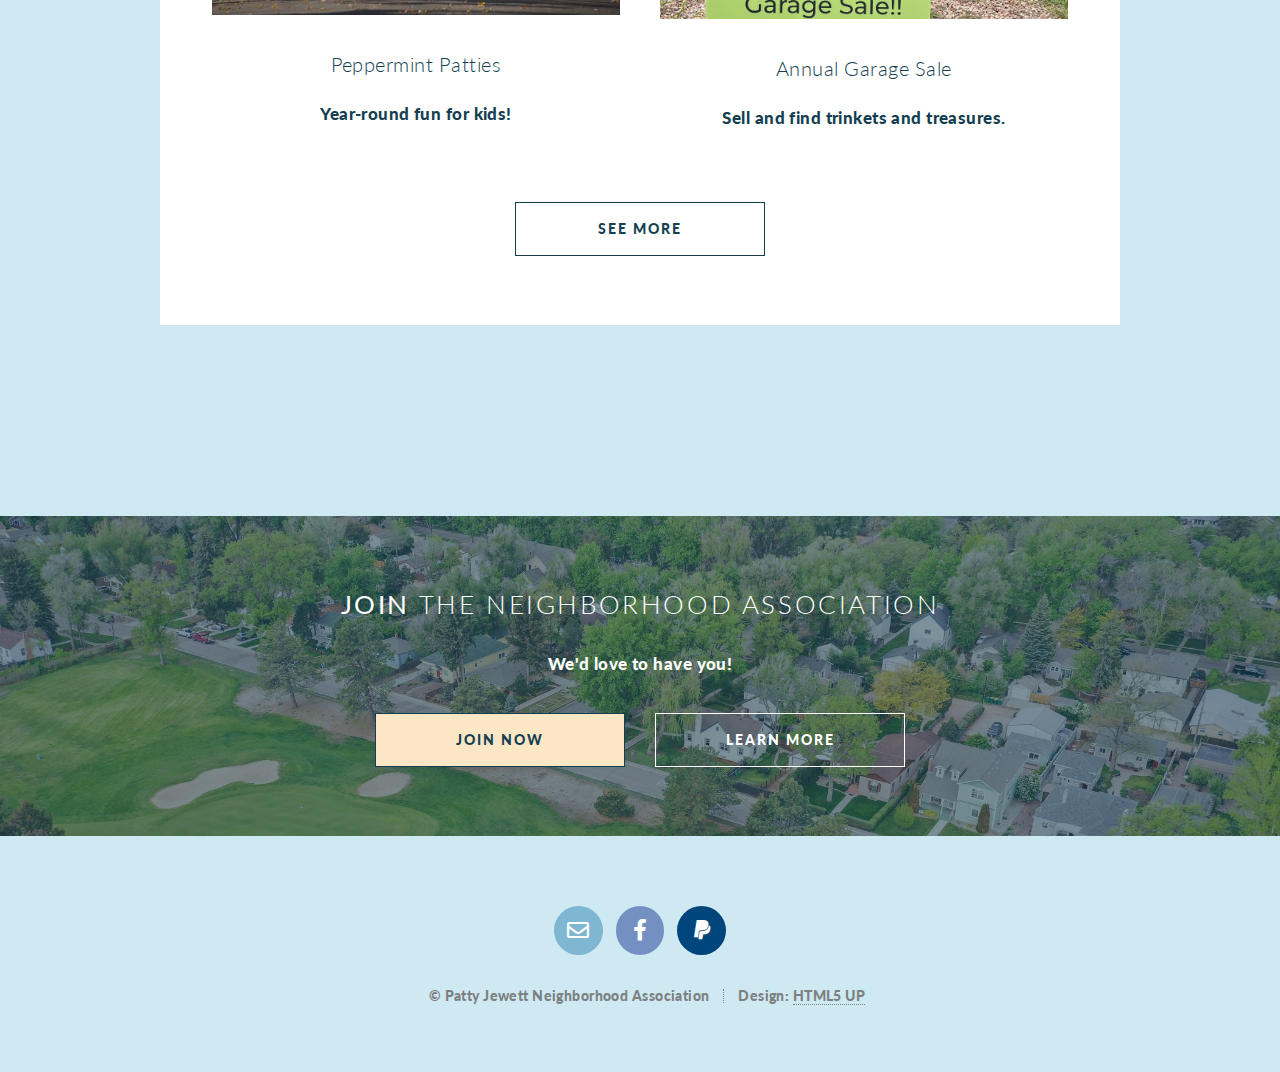
==== commit a6c14f89: "testing" ====
--- a/index.html
+++ b/index.html
@@ -85,12 +85,18 @@
 
 			<center> 
 
-</header>
+
+			</header>
+				<h2 style="padding-top: 20px; padding-right: 20px; padding-bottom: 20px; padding-left: 20px">The Patty Jewett neighborhood is in North Central Colorado Springs, Colorado.
+						Named after the public golf course that forms the eastern edge of the neighborhood, this
+						vibrant community includes mostly residential homes within a mature urban forest.
+						Neighbors enjoy annual events filled with music, food, and fun.</h2>
+				
 						<p>
 						The Patty Jewett neighborhood is in North Central Colorado Springs, Colorado.
 						Named after the public golf course that forms the eastern edge of the neighborhood, this
 						vibrant community includes mostly residential homes within a mature urban forest.
-						Neighbors enjoy annual events filled with music, food, and fun.<br />
+						Neighbors enjoy annual events filled with music, food, and fun.
 						</p>
 						<p><br /></p>
 
--- a/assets/css/main.css
+++ b/assets/css/main.css
@@ -2605,6 +2605,7 @@
 		padding-top: 5em;
 	}
 
+
 /* CEA */
 
 	#cea {
@@ -3497,4 +3498,4 @@
   .stats-container {
     grid-template-columns: 1fr;
   }
-}+}
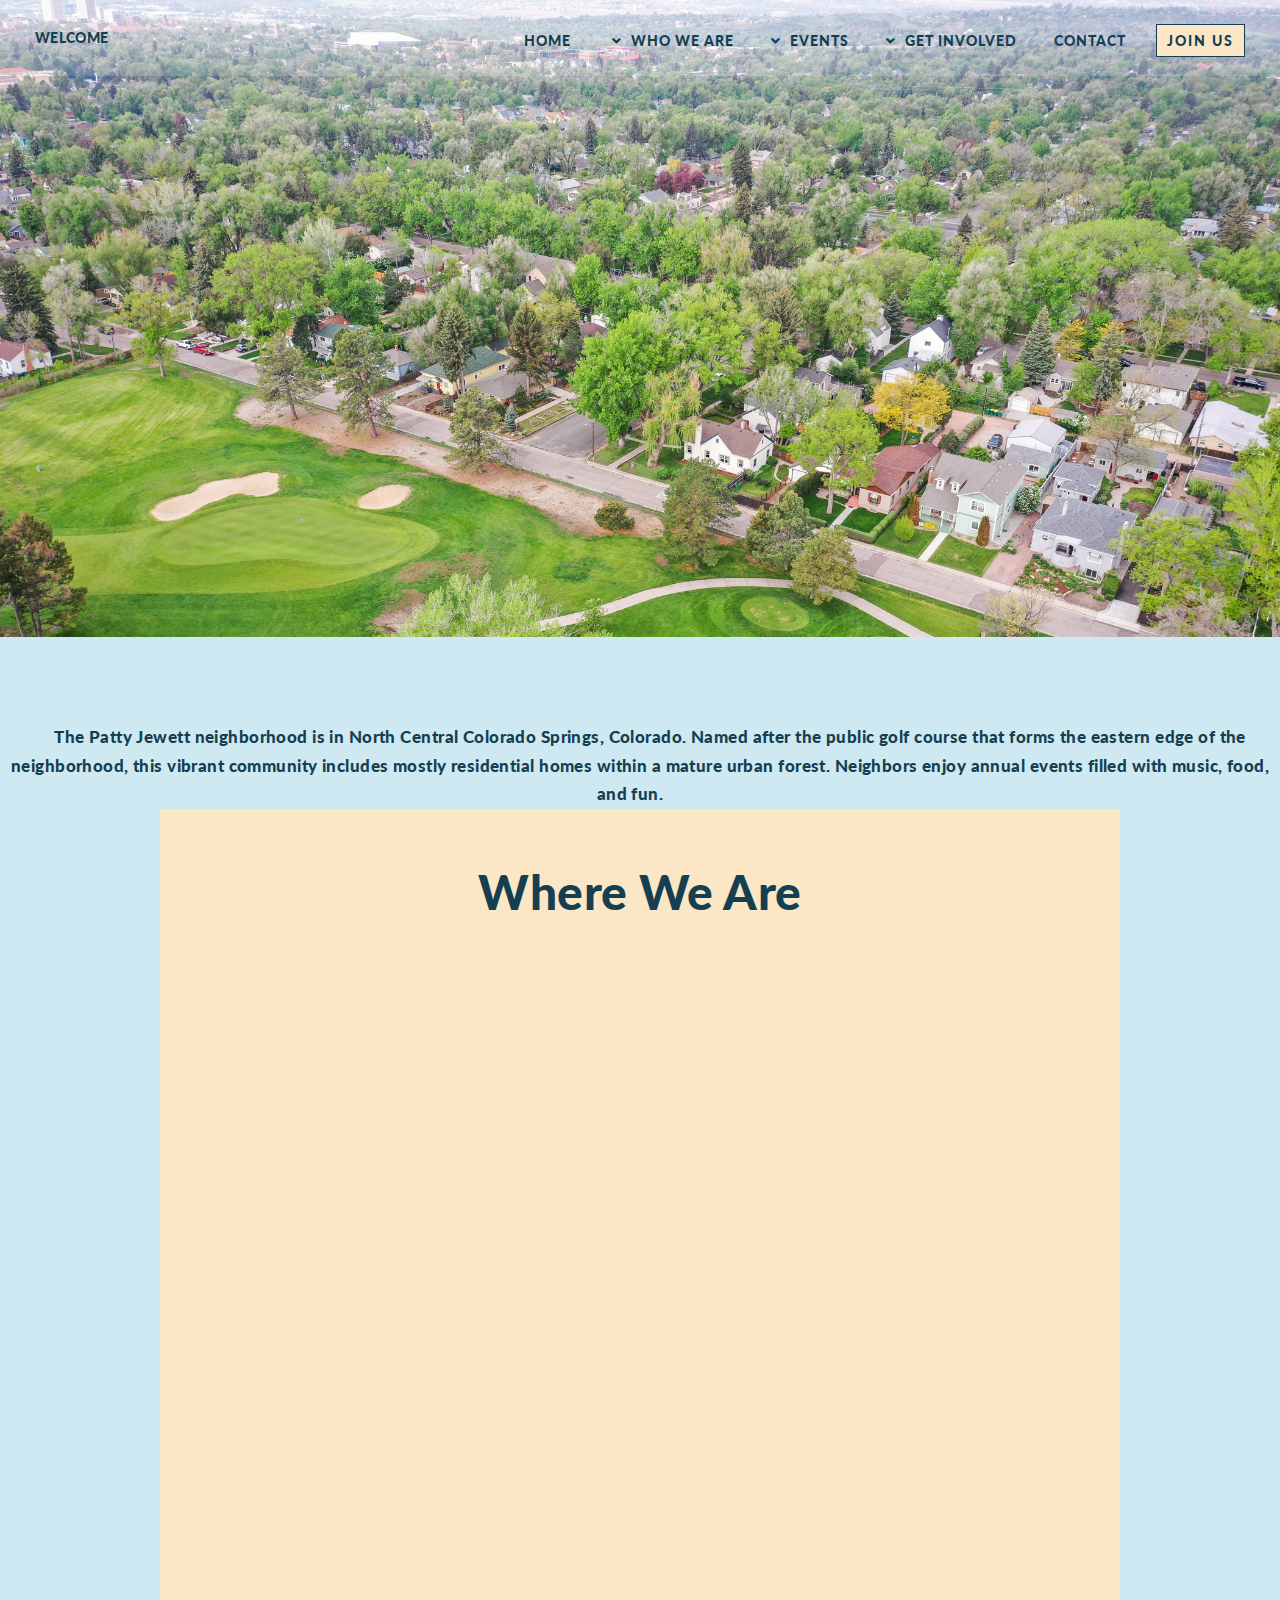
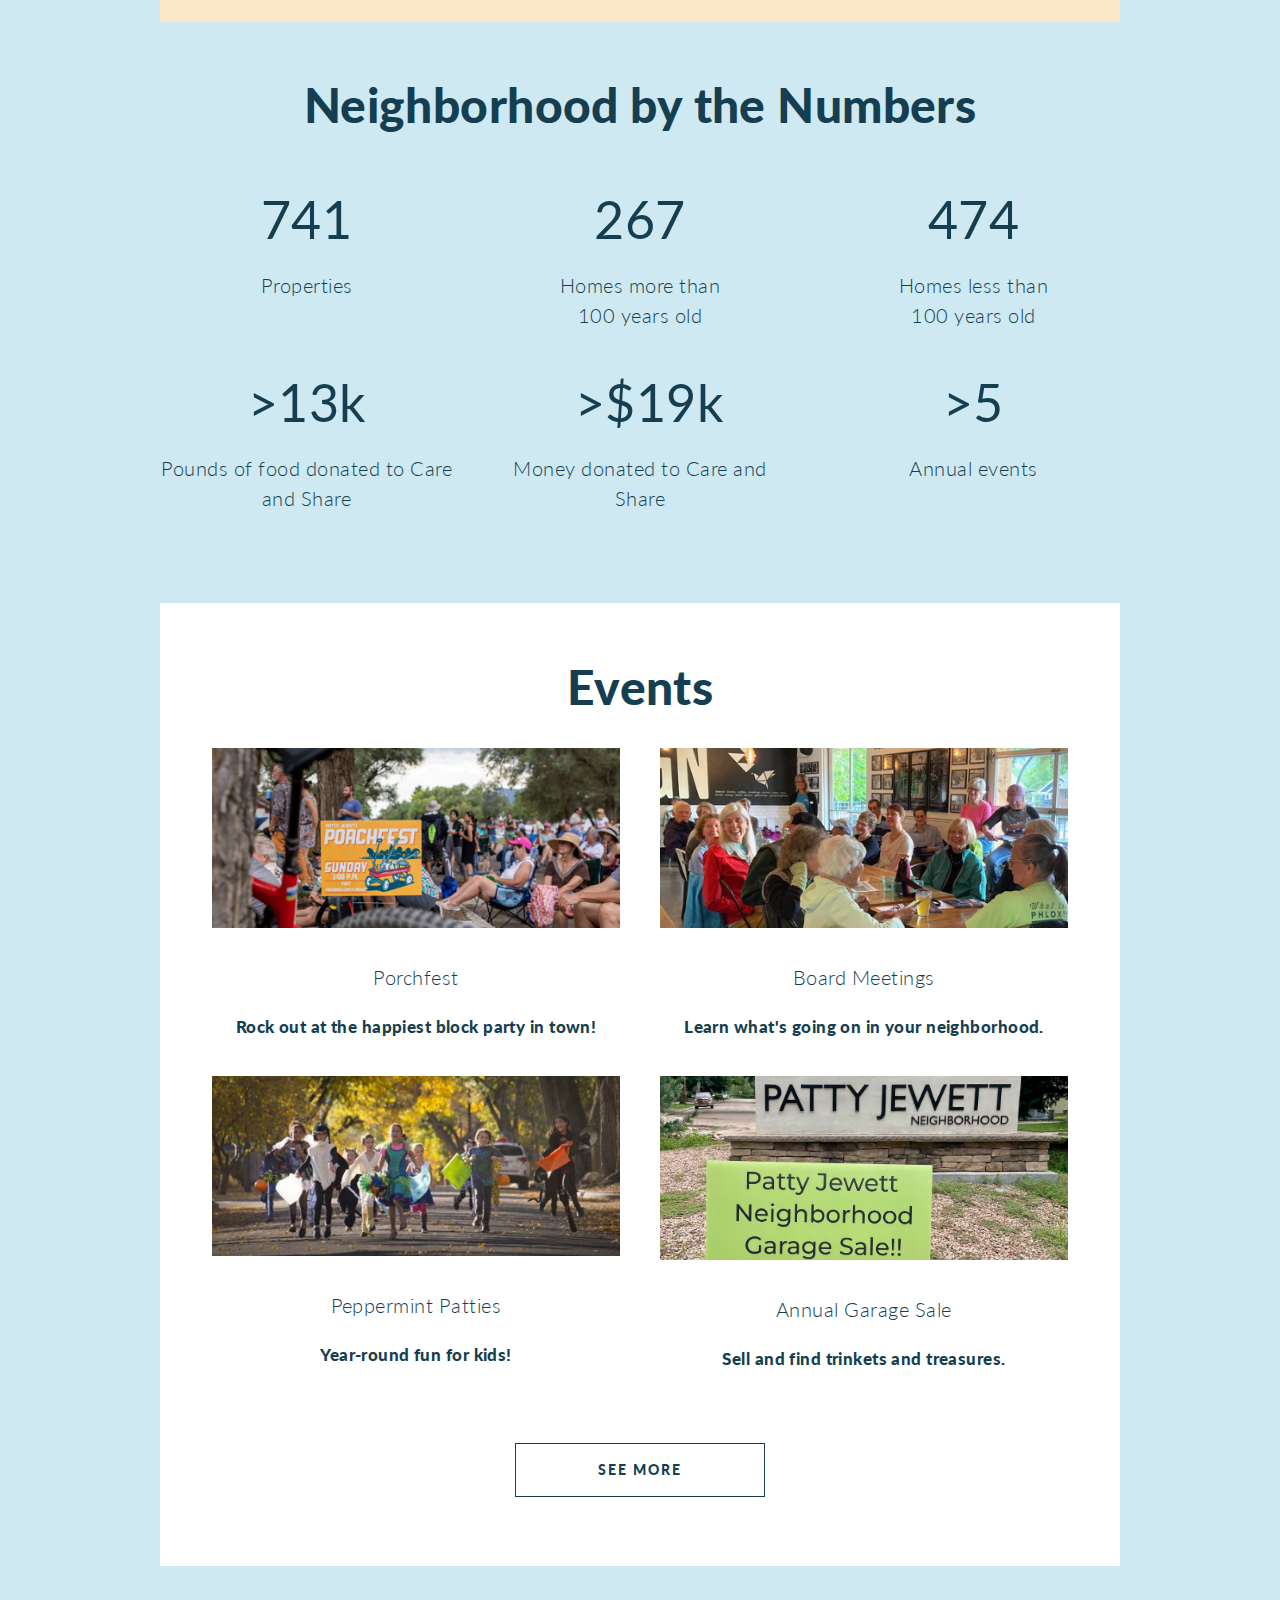
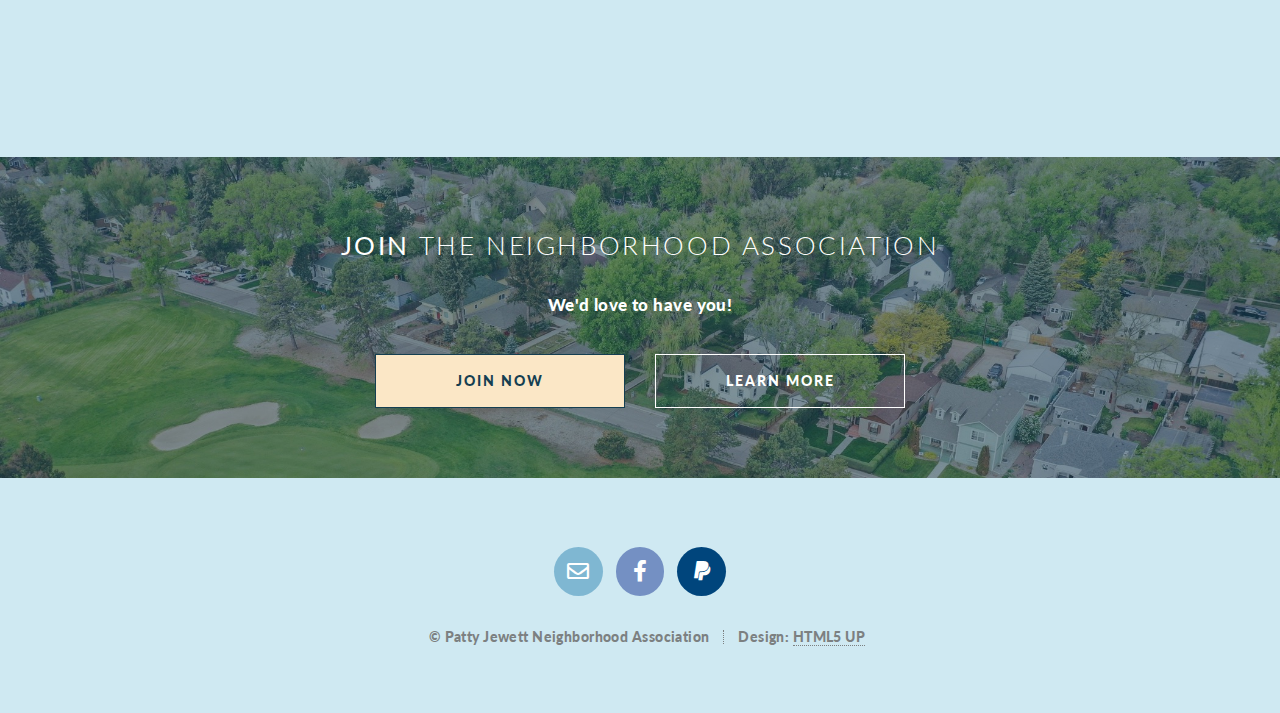
==== commit 6f4e7156: "Update index.html" ====
--- a/index.html
+++ b/index.html
@@ -87,18 +87,11 @@
 
 
 			</header>
-				<h2 style="padding-top: 20px; padding-right: 20px; padding-bottom: 20px; padding-left: 20px">The Patty Jewett neighborhood is in North Central Colorado Springs, Colorado.
+				<h9 style="padding-top: 20px; padding-right: 20px; padding-bottom: 20px; padding-left: 20px">The Patty Jewett neighborhood is in North Central Colorado Springs, Colorado.
 						Named after the public golf course that forms the eastern edge of the neighborhood, this
 						vibrant community includes mostly residential homes within a mature urban forest.
-						Neighbors enjoy annual events filled with music, food, and fun.</h2>
-				
-						<p>
-						The Patty Jewett neighborhood is in North Central Colorado Springs, Colorado.
-						Named after the public golf course that forms the eastern edge of the neighborhood, this
-						vibrant community includes mostly residential homes within a mature urban forest.
-						Neighbors enjoy annual events filled with music, food, and fun.
-						</p>
-						<p><br /></p>
+						Neighbors enjoy annual events filled with music, food, and fun.</h9>
+			
 
 
 
